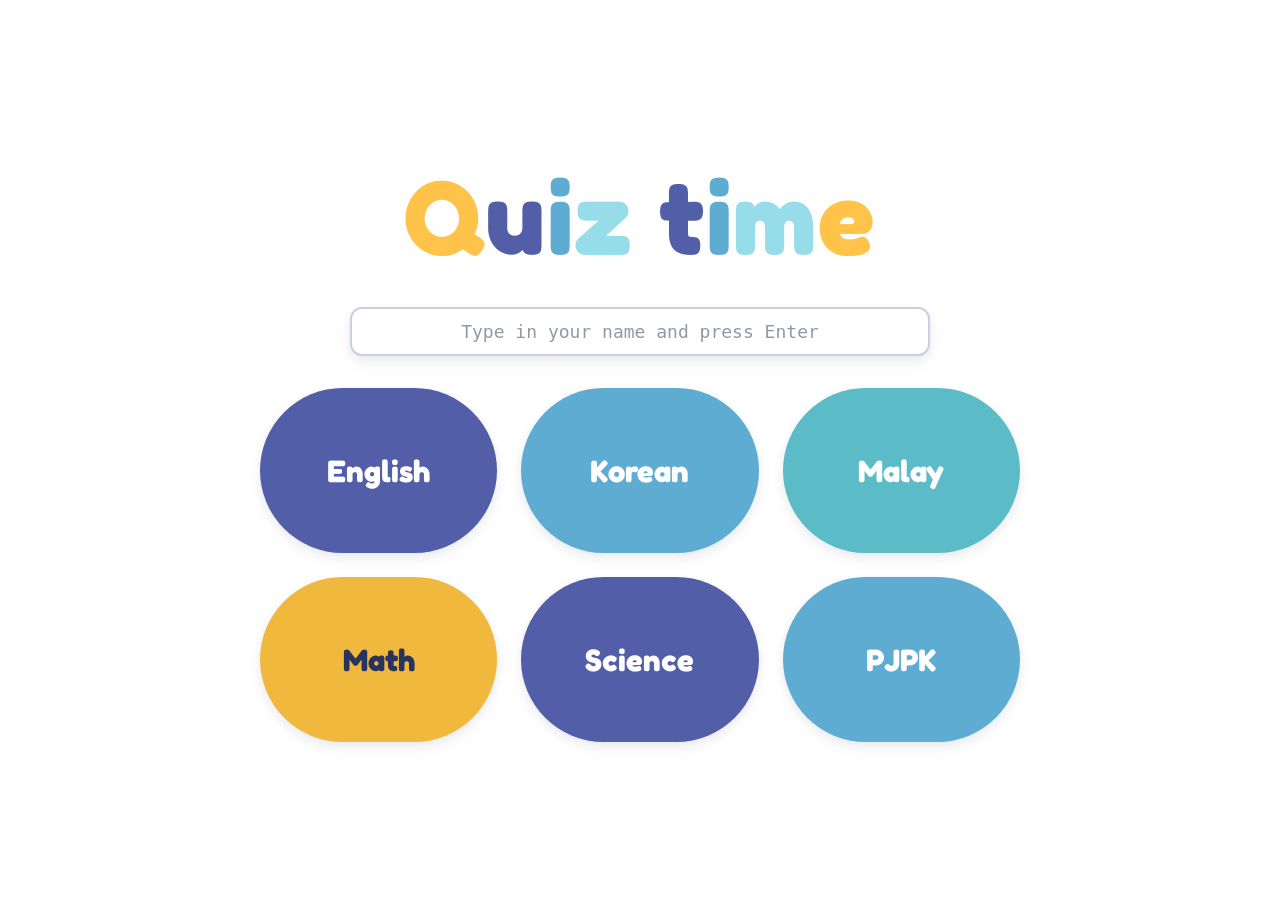
==== index.html @ 3680a820 "Unify navigation buttons with Back and Home style and softer shadows" ====
<!doctype html><html lang="en"><head><meta charset="utf-8"><meta name="viewport" content="width=device-width,initial-scale=1,viewport-fit=cover"><meta name="theme-color" content="#ffffff"><title>Quiz time</title><link rel="preconnect" href="https://fonts.googleapis.com"><link rel="preconnect" href="https://fonts.gstatic.com" crossorigin><link href="https://fonts.googleapis.com/css2?family=Fredoka:wght@400;500;600;700&family=Nunito:wght@600;700;800;900&display=swap" rel="stylesheet"><style>
:root{--yellow:#FFC349;--purple:#525EA7;--blue:#5FACD3;--aqua:#97DDE9;--ink:#29335f;--pink:#dc42bd;--shadow:0 6px 0 #29335f16,0 12px 22px #29335f15}*{box-sizing:border-box}html,body{margin:0;min-height:100%;background:white;color:var(--ink);font-family:Fredoka,Nunito,Arial,sans-serif}button{font:inherit;cursor:pointer;touch-action:manipulation}button:focus-visible{outline:3px solid var(--yellow);outline-offset:4px}.screen{min-height:100dvh;display:flex;flex-direction:column;align-items:center;justify-content:center;padding:clamp(18px,4vw,50px);width:100%}.hidden{display:none!important}.rainbow{font-weight:700;font-size:clamp(48px,9vw,105px);letter-spacing:.015em;line-height:1.1;text-align:center;margin:0 0 clamp(30px,6vh,65px)}.rainbow span:nth-child(4n+1){color:var(--yellow)}.rainbow span:nth-child(4n+2){color:var(--purple)}.rainbow span:nth-child(4n+3){color:var(--blue)}.rainbow span:nth-child(4n){color:#68bdc9}.tilegrid{width:min(760px,100%);display:grid;grid-template-columns:repeat(3,minmax(0,1fr));gap:clamp(12px,2.4vw,24px)}.tile,.version{border:0;border-radius:27px;box-shadow:var(--shadow);font-weight:700;color:white;transition:transform .15s,box-shadow .15s}.tile{min-height:clamp(110px,17vw,165px);font-size:clamp(20px,3vw,31px);padding:16px}.tile:nth-child(4n+1){background:var(--purple)}.tile:nth-child(4n+2){background:var(--blue)}.tile:nth-child(4n+3){background:#5bbcc8}.tile:nth-child(4n){background:#f0b83d;color:#29335f}.tile:hover,.version:hover,.pill:hover{transform:translateY(-2px)}.tile:active,.version:active,.pill:active{transform:translateY(2px);box-shadow:0 2px 6px #29335f1c}.versionlist{display:grid;gap:16px;width:min(570px,100%)}.version{min-height:72px;font-size:clamp(20px,3vw,27px);background:var(--purple);padding:16px 24px;text-align:center}.version:nth-child(2n){background:var(--blue)}.back{background:linear-gradient(120deg,#5FACD3,#525EA7)!important;color:white!important;position:absolute;top:24px;left:clamp(18px,4vw,50px);border:0;background:#edf4fc;color:var(--purple);border-radius:999px;padding:12px 22px;font-weight:700;font-size:18px}.quizscreen{justify-content:flex-start;gap:clamp(16px,3vh,28px)}.topbar{display:flex;align-items:center;gap:clamp(9px,2vw,22px);width:min(1120px,100%);flex-wrap:wrap}.subjectpill{font-size:clamp(18px,2.5vw,28px);font-weight:700;color:var(--purple)}.timer{display:flex;align-items:center;gap:10px;border-radius:999px;background:linear-gradient(110deg,#bc44d1,#e54eb6);color:white;font-size:clamp(18px,2.5vw,25px);font-weight:700;padding:8px 20px;box-shadow:0 5px 10px #9b35a83b}.clockicon{background:white;color:var(--pink);width:37px;height:37px;border-radius:50%;display:grid;place-items:center;font-size:24px;box-shadow:0 2px 6px #52235b4a}.progressgroup{display:flex;align-items:center;gap:12px;flex:1;min-width:180px}.progress{height:34px;border-radius:999px;border:3px solid white;box-shadow:0 0 0 2px #a4a5ec,0 3px 8px #29335f1a;background:#e6ecff;overflow:hidden;flex:1}.progressfill{height:100%;width:0;background:linear-gradient(90deg,#bd44d3,#e34ab9);border-radius:999px;transition:width .3s}.percent{font-size:clamp(19px,2.8vw,29px);font-weight:700;color:var(--purple)}.pill{border:0;background:linear-gradient(120deg,#bd44d3,#e247b6);color:white;border-radius:999px;box-shadow:0 5px 0 #aa2c8d24,0 8px 13px #76245b30;padding:13px 24px;font-size:clamp(18px,2.5vw,25px);font-weight:700}.questioncard{width:min(960px,100%);margin:auto;display:flex;flex-direction:column;gap:clamp(16px,3vh,27px);border-radius:36px;background:white;border:3px solid #edf3fb;box-shadow:0 12px 38px #525ea716;padding:clamp(22px,4vw,48px)}.number{width:49px;height:49px;border-radius:50%;display:grid;place-items:center;background:#3919a7;color:white;font-size:27px;font-weight:700;box-shadow:0 4px 8px #36168e2b}.questiontitle{font-size:clamp(24px,3.5vw,38px);font-weight:700;margin:0}.prompt{font-size:clamp(23px,3.2vw,35px);margin:0;text-align:center;line-height:1.5}.answers{display:grid;grid-template-columns:repeat(2,minmax(0,1fr));gap:15px}.answer{border:2px solid #dce7f4;background:#f6fbff;color:var(--ink);border-radius:22px;min-height:76px;padding:13px 17px;font-size:clamp(18px,2.5vw,25px);font-weight:600;text-align:left;display:flex;align-items:center;gap:13px;box-shadow:0 4px 0 #dbe8f0}.answer .letter{flex:0 0 38px;height:38px;border-radius:50%;background:var(--aqua);display:grid;place-items:center;color:#23406e;font-weight:700}.answer.selected{border-color:var(--purple);background:#e9eaf8;box-shadow:0 0 0 2px #525ea72e}.helper{text-align:center;color:#6b7792;font-size:16px;margin:0}.overlay{position:fixed;inset:0;background:#242d6173;display:grid;place-items:center;z-index:10;padding:20px}.feedback{width:min(490px,100%);background:white;border-radius:35px;padding:24px;box-shadow:0 20px 55px #11183e54;text-align:center;cursor:pointer}.feedbackhead{border-radius:999px;background:var(--purple);color:white;font-size:clamp(27px,5vw,38px);font-weight:700;padding:16px;margin-bottom:16px}.feedbackhead.wrong{background:#d44f9b}.feedbackbody{border-radius:23px;background:#eff8fc;padding:22px;font-size:clamp(19px,3vw,24px);line-height:1.5}.feedbackhint{font-size:15px;color:#6a7491;margin-top:17px}.resultscreen{background:linear-gradient(145deg,#b0c5ff,#a7b9f9 62%,#e2d3ff);position:relative;overflow:hidden}.resultpanel{background:#fff;border-radius:46px;padding:clamp(28px,5vw,55px);box-shadow:0 10px 24px #394ca83a;width:min(560px,100%);text-align:center;z-index:1}.resultpanel h2{color:#32108d;font-size:clamp(37px,6vw,60px);margin:0 0 12px}.resultlabel{font-size:clamp(21px,3vw,29px);font-weight:700}.resultscore{font-size:clamp(62px,10vw,100px);font-weight:700;color:#bd42bb;line-height:1.25;margin:0 0 15px}.resultscore .slash{color:#3710a1}.resultbutton{display:block;width:100%;border:0;border-radius:999px;color:white;font-size:clamp(18px,2.8vw,24px);font-weight:700;padding:15px;margin:13px 0;box-shadow:0 6px 9px #1c25522a}.resultbutton:nth-of-type(1){background:#5b23c5}.resultbutton:nth-of-type(2){background:#3985d7}.resultbutton:nth-of-type(3){background:#192f68}.scorestar{font-size:60px;color:var(--yellow);filter:drop-shadow(0 4px 2px #c48a1d55)}@media(max-width:650px){.screen{padding:20px 15px}.tilegrid{grid-template-columns:repeat(2,minmax(0,1fr))}.tile{min-height:110px}.back{top:14px;left:14px}.selectionscreen{padding-top:78px}.quizscreen{padding-top:18px}.topbar{gap:10px}.subjectpill{order:0;flex:1}.timer{order:1;padding:6px 12px}.progressgroup{order:2;flex-basis:calc(100% - 108px)}.pill{order:3;padding:11px 17px}.questioncard{margin:12px auto;gap:19px;border-radius:26px}.answers{grid-template-columns:1fr}.answer{min-height:65px}.resultpanel{border-radius:32px}}@media(prefers-reduced-motion:reduce){*{transition:none!important}}
 .questionheading{display:flex;align-items:flex-start;gap:18px}.questionheading .number{flex-shrink:0}.questionheading .questiontitle{margin:0;line-height:1.4;flex:1}.resultscore{margin-top:12px}@media(max-width:650px){.topbar .progressgroup{order:1;flex-basis:calc(100% - 115px)}.topbar .timer{order:2;flex:0 0 auto}.topbar .pill{order:3}.questionheading{gap:12px}.questionheading .number{width:42px;height:42px;font-size:23px}} .subjectpill{display:flex;align-items:center;justify-content:center;min-height:57px;padding:10px 24px;border-radius:999px;background:linear-gradient(120deg,#525EA7,#6976c7);color:white;font-size:clamp(18px,2.5vw,25px);font-weight:700;box-shadow:0 5px 0 #36418b20,0 8px 13px #29335f28;white-space:nowrap}@media(max-width:650px){.subjectpill{min-height:48px;padding:8px 16px;font-size:19px;flex:0 0 auto!important}} .quizactions{display:flex;align-items:center;gap:12px;margin-left:auto}.quizactions .pill{white-space:nowrap}.exitpill{background:linear-gradient(120deg,#5FACD3,#525EA7);box-shadow:0 5px 0 #3b589b25,0 8px 13px #29335f25}@media(max-width:650px){.quizactions{order:3;flex:1;justify-content:flex-end;gap:8px}.quizactions .pill{padding:10px 14px;font-size:17px}.topbar .quizactions{order:3}} .timer .clockicon{background:transparent!important;color:#fff!important;width:34px;height:34px;box-shadow:none!important;display:grid;place-items:center;flex:0 0 34px}.timer .clockicon svg{display:block;width:30px;height:30px}@media(max-width:650px){.timer .clockicon{width:30px;height:30px;flex-basis:30px}.timer .clockicon svg{width:27px;height:27px}} .student-name{width:min(580px,90%);max-width:100%;margin:-20px auto 32px;padding:12px 16px;border:2px solid #c9d0e2;border-radius:12px;background:white;text-align:center;font:500 clamp(13px,2vw,18px) ui-monospace,Consolas,monospace;color:var(--ink)}.student-name::placeholder{color:#9298a8;opacity:1}.student-name:focus{outline:3px solid #97dde9;outline-offset:2px}@media(max-width:480px){.student-name{margin-top:-12px;margin-bottom:24px}}
/* Comfortable spacing between highlight heading, date, progress and statistics. */
.highlights h2{margin-bottom:20px}
.highlights-date{margin-bottom:0}
.highlights-gauge{margin-top:42px;margin-bottom:44px}
/* Animated score progress: the score label remains visible at the far right. */
.highlights-gauge{max-width:520px;margin:42px auto 44px}
.highlights-progress{position:relative;height:38px;border-radius:999px;background:#e7eaf1;overflow:hidden;box-shadow:inset 0 1px 4px #29335f20}
.highlights-progress-fill{position:absolute;inset:0 auto 0 0;width:var(--progress);border-radius:inherit;animation:highlights-fill 1.25s cubic-bezier(.22,.8,.25,1) both}
.highlights-progress-fill.high{background:#35cfa0}
.highlights-progress-fill.medium{background:#ffc349}
.highlights-progress-fill.low{background:#ef8a79}
.highlights-progress-percent{position:absolute;right:14px;top:50%;transform:translateY(-50%);font-weight:800;font-size:16px;color:#29335f;text-shadow:0 1px 2px #ffffffb0;z-index:1;font-variant-numeric:tabular-nums}
@keyframes highlights-fill{from{width:0}to{width:var(--progress)}}

/* Highlight section spacing */
.highlights h2{margin-bottom:30px}
.highlights-date{margin-bottom:0}
.highlights-gauge{margin:50px auto 50px}
.highlights-stats{margin-bottom:50px}
.highlights h3{margin-top:0}
</style><style>.typebox{width:100%;min-height:70px;padding:18px 22px;border:3px solid #97DDE9;border-radius:20px;font:600 23px Fredoka,Nunito,Arial,sans-serif;color:#29335f;background:#fff}.typebox:focus{outline:3px solid #FFC349}.sequence{width:100%}.sequencepicked{display:flex;gap:8px;flex-wrap:wrap;min-height:65px;align-items:center;padding:12px;border:2px dashed #97DDE9;border-radius:16px;margin-bottom:16px}.picked{background:#e5f7fc;border-radius:14px;padding:10px 13px;font-size:19px}.faint{opacity:.65}.stepgrid{display:grid;grid-template-columns:repeat(2,minmax(0,1fr));gap:12px}.step{min-height:65px!important;justify-content:center}.step:disabled{opacity:.35;cursor:default}.undo{margin-top:15px;border:0;background:#525EA7;color:white;border-radius:16px;padding:10px 18px}.matching{width:100%;display:grid;gap:13px}.matchrow{display:grid;grid-template-columns:1fr 1fr;align-items:center;gap:14px;background:#f3faff;border-radius:17px;padding:14px;font-size:21px}.matchrow select{min-width:0;width:100%;font:600 18px Fredoka,Nunito,Arial,sans-serif;border:2px solid #97DDE9;border-radius:12px;padding:12px;background:white;color:#29335f}@media(max-width:600px){.stepgrid{grid-template-columns:1fr}.matchrow{grid-template-columns:1fr}.typebox{font-size:20px}}</style><style>.remaining{font-weight:700;font-size:clamp(13px,1.7vw,17px);color:#525EA7;white-space:nowrap;margin-left:6px}.progressgroup{flex-wrap:wrap;justify-content:center;gap:7px}</style><style id="quiz-responsive-alignment">
/* Keep header and question card on the same responsive width and in one vertical flow. */
.quizscreen{justify-content:flex-start;align-items:center;gap:clamp(18px,3vw,30px)}
.quizscreen .topbar,.quizscreen .questioncard{width:min(960px,100%);max-width:960px}
.quizscreen .topbar{flex:0 0 auto;gap:clamp(9px,1.3vw,16px)}
.quizscreen .questioncard{margin:0;flex:0 0 auto}
.quizscreen .progressgroup{min-width:0;flex:1 1 160px;flex-wrap:nowrap;justify-content:initial;gap:clamp(7px,1vw,12px)}
.quizscreen .progress{min-width:45px}
.quizscreen .percent,.quizscreen .remaining{flex:0 0 auto}
.quizscreen .remaining{margin-left:0}
.quizscreen .quizactions{flex:0 0 auto}
@media(max-width:850px){
 .quizscreen .topbar{display:grid;grid-template-columns:auto minmax(0,1fr) auto;align-items:center;column-gap:clamp(10px,2vw,18px);row-gap:14px}
 .quizscreen .subjectpill{grid-column:1;grid-row:1;order:unset;flex:none!important}
 .quizscreen .progressgroup{grid-column:2 / 4;grid-row:1;order:unset;min-width:0;flex-basis:auto!important}
 .quizscreen .timer{grid-column:1 / 2;grid-row:2;order:unset;justify-self:start;flex:none}
 .quizscreen .quizactions{grid-column:2 / 4;grid-row:2;order:unset;justify-self:end;margin-left:0;flex:none}
}
@media(max-width:420px){
 .quizscreen .topbar{column-gap:9px;row-gap:12px}
 .quizscreen .progressgroup{gap:6px}
 .quizscreen .progress{height:27px;min-width:35px}
 .quizscreen .percent{font-size:18px}
 .quizscreen .remaining{font-size:13px}
 .quizscreen .timer{font-size:18px;padding:6px 10px;gap:6px}
 .quizscreen .quizactions{gap:7px}
 .quizscreen .quizactions .pill{font-size:16px;padding:10px 12px}
}
</style><style id="quiz-actions-inside-card">
/* Subject, progress, timer in header; quiz navigation at bottom of card. */
.quizscreen .topbar{display:flex;flex-wrap:wrap;align-items:center;justify-content:space-between;gap:clamp(12px,2vw,22px)}
.quizscreen .subjectpill{font-size:clamp(23px,2.9vw,31px);min-height:62px;padding:10px 28px;flex:0 0 auto!important;order:unset}
.quizscreen .progressgroup{flex:1 1 130px;min-width:0;max-width:420px;order:unset;flex-basis:auto!important}
.quizscreen .progress{height:30px;min-width:35px}
.quizscreen .timer{order:unset;flex:0 0 auto;font-size:clamp(18px,2.2vw,23px);padding:12px 26px;min-height:62px;gap:14px}
.quizscreen .questioncard>.quizactions{width:100%;display:flex;justify-content:space-between;align-items:center;gap:14px;margin:8px 0 0;flex:none}
.quizscreen .questioncard>.quizactions .pill{min-width:112px;min-height:62px;padding:12px 25px;font-size:clamp(19px,2.4vw,24px)}
@media(max-width:650px){
 .quizscreen .topbar{display:grid;grid-template-columns:auto minmax(0,1fr);gap:12px;align-items:center}
 .quizscreen .subjectpill{grid-column:1;grid-row:1;font-size:22px;min-height:52px;padding:9px 18px}
 .quizscreen .progressgroup{grid-column:2;grid-row:1;max-width:none;min-width:0;gap:6px}
 .quizscreen .progress{height:27px}
 .quizscreen .timer{grid-column:1 / -1;grid-row:2;justify-self:center;min-height:52px;padding:8px 25px;font-size:20px}
 .quizscreen .questioncard>.quizactions .pill{min-width:100px;min-height:54px;font-size:20px;padding:10px 19px}
}
@media(max-width:390px){
 .quizscreen .subjectpill{font-size:19px;padding:8px 12px}
 .quizscreen .progressgroup .percent{font-size:17px}
 .quizscreen .progressgroup .remaining{font-size:12px}
 .quizscreen .questioncard>.quizactions .pill{min-width:88px;padding:9px 13px}
}
</style><style id="quiz-four-corner-alignment">
/* Align subject/Exit at left and timer/Next at right of the question card. */
.quizscreen{align-items:center;gap:clamp(14px,2.3vw,24px)}
.quizscreen>.topbar,.quizscreen>.questioncard,.quizscreen>.quizactions{width:min(960px,100%);max-width:960px;box-sizing:border-box}
.quizscreen>.topbar{display:grid;grid-template-columns:max-content minmax(0,1fr) max-content;gap:clamp(12px,2vw,24px);align-items:center;justify-content:initial}
.quizscreen>.topbar>.subjectpill{grid-column:1;grid-row:1;order:unset}
.quizscreen>.topbar>.progressgroup{grid-column:2;grid-row:1;order:unset;flex:none;min-width:0;max-width:none;gap:clamp(7px,1vw,12px)}
.quizscreen>.topbar>.progressgroup>.progress{min-width:30px;flex:1}
.quizscreen>.topbar>.timer{grid-column:3;grid-row:1;order:unset;justify-self:end}
.quizscreen>.questioncard{margin:0}
.quizscreen>.quizactions{display:flex;justify-content:space-between;align-items:center;gap:16px;margin:0;flex:none}
.quizscreen>.quizactions>.pill{min-height:62px;min-width:112px;padding:12px 25px;font-size:clamp(19px,2.4vw,24px)}
@media(max-width:650px){
 .quizscreen>.topbar{grid-template-columns:max-content minmax(0,1fr);column-gap:10px;row-gap:12px}
 .quizscreen>.topbar>.subjectpill{grid-column:1;grid-row:1}
 .quizscreen>.topbar>.progressgroup{grid-column:2;grid-row:1;max-width:none}
 .quizscreen>.topbar>.timer{grid-column:2;grid-row:2;justify-self:end}
 .quizscreen>.quizactions>.pill{min-height:54px;min-width:100px;padding:10px 19px;font-size:20px}
}
@media(max-width:390px){
 .quizscreen>.topbar{column-gap:8px}
 .quizscreen>.topbar>.progressgroup{gap:5px}
 .quizscreen>.topbar>.progressgroup>.percent{font-size:17px}
 .quizscreen>.topbar>.progressgroup>.remaining{font-size:12px}
 .quizscreen>.topbar>.timer{font-size:18px;padding:8px 16px}
 .quizscreen>.quizactions>.pill{min-width:88px;padding:9px 13px}
}
</style><style id="quiz-mobile-progress-fix">
/* At narrow widths reserve the first row for the two fixed-size pills;
   progress gets its own flexible row instead of forcing the timer away. */
@media(max-width:700px){
 .quizscreen>.topbar{display:grid;grid-template-columns:minmax(0,1fr) auto;column-gap:12px;row-gap:14px;align-items:center;width:min(960px,100%)}
 .quizscreen>.topbar>.subjectpill{grid-column:1;grid-row:1;justify-self:start;order:unset}
 .quizscreen>.topbar>.timer{grid-column:2;grid-row:1;justify-self:end;order:unset}
 .quizscreen>.topbar>.progressgroup{grid-column:1 / -1;grid-row:2;width:100%;max-width:none;min-width:0;display:flex;flex:1 1 auto;gap:9px;order:unset}
 .quizscreen>.topbar>.progressgroup>.progress{flex:1 1 0;min-width:0}
 .quizscreen>.topbar>.progressgroup>.percent,.quizscreen>.topbar>.progressgroup>.remaining{flex-shrink:0}
}
@media(max-width:390px){
 .quizscreen>.topbar{column-gap:8px}
 .quizscreen>.topbar>.subjectpill{font-size:19px;padding:8px 13px}
 .quizscreen>.topbar>.timer{font-size:17px;padding:8px 13px;gap:7px}
}
</style><style id="quiz-inline-answer-feedback">
.quizscreen{gap:clamp(20px,2.6vw,28px)}
.quizscreen>.topbar{display:flex!important;align-items:center!important;justify-content:space-between;gap:clamp(9px,1.4vw,16px);flex-wrap:nowrap!important;width:min(960px,100%)}
.quizscreen>.topbar>.subjectstack{display:flex;flex-direction:column;align-items:center;justify-content:center;flex:0 0 auto;min-width:0;gap:6px}
.quizscreen>.topbar>.subjectstack>.subjectpill{font-size:clamp(20px,2.5vw,27px);min-height:54px;padding:9px clamp(14px,2vw,24px)}
.quizscreen .questioncount{font-size:clamp(11px,1.2vw,14px);font-weight:700;color:#525EA7;white-space:nowrap}
.quizscreen>.topbar>.timer{grid-column:auto!important;grid-row:auto!important;justify-self:auto!important;order:unset!important;min-height:54px;padding:9px clamp(12px,1.7vw,22px);font-size:clamp(17px,2vw,22px);background:linear-gradient(110deg,#bd44d3,#e34ab9)}
.quizscreen>.topbar>.quizactions{display:flex!important;align-items:center;gap:clamp(7px,1vw,13px);margin:0;flex:0 0 auto}
.quizscreen>.topbar>.quizactions>.pill{min-height:54px;min-width:0;padding:10px clamp(12px,1.7vw,23px);font-size:clamp(18px,2vw,23px)}
.quizscreen>.topbar>.quizactions>.exitpill{background:linear-gradient(120deg,#5FACD3,#525EA7)}
.quizscreen>.topbar>.quizactions>.pill:not(.exitpill){background:linear-gradient(110deg,#f3b44b,#e78c4e);box-shadow:0 5px 0 #ad72272a,0 8px 13px #91572330}
.quizscreen>.questioncard{margin-top:0}
.quizscreen .answer{flex-wrap:wrap}
.quizscreen .inline-feedback{display:flex;align-items:flex-start;gap:10px;flex-basis:100%;width:100%;font-size:clamp(15px,1.8vw,19px);line-height:1.4;font-weight:600;margin-top:8px;text-align:left;white-space:normal}
.quizscreen .feedback-symbol{font-size:27px;line-height:1;flex:0 0 auto;font-weight:900}
.quizscreen .answer-correct{border-color:#36ad6e!important;background:#edfff4!important;color:#196e42}
.quizscreen .answer-wrong{border-color:#e56570!important;background:#fff0f1!important;color:#9a2638}
.quizscreen .typed-feedback-wrap{width:100%;border:2px solid transparent;border-radius:20px;padding:4px}
.quizscreen .typed-feedback-wrap.answer-correct,.quizscreen .typed-feedback-wrap.answer-wrong{padding:10px}
.quizscreen .typed-feedback-wrap .inline-feedback{padding:5px 10px}
.quizscreen .sequencepicked.answer-correct,.quizscreen .sequencepicked.answer-wrong,.quizscreen .matching.answer-correct,.quizscreen .matching.answer-wrong{padding:15px;border:2px solid;border-radius:17px}
.quizscreen .matching .inline-feedback{grid-column:1/-1}
.quizscreen .answer:disabled{opacity:1;cursor:default}
@media(max-width:650px){
 .quizscreen>.topbar{display:grid!important;grid-template-columns:minmax(0,1fr) auto;gap:12px}
 .quizscreen>.topbar>.subjectstack{grid-column:1;grid-row:1;justify-self:start}
 .quizscreen>.topbar>.timer{grid-column:2!important;grid-row:1!important;justify-self:end!important}
 .quizscreen>.topbar>.quizactions{grid-column:1/-1;grid-row:2;justify-content:space-between;width:100%}
 .quizscreen>.topbar>.quizactions>.pill{min-height:50px}
}
@media(max-width:360px){
 .quizscreen>.topbar>.timer{font-size:16px;padding:8px 10px;gap:5px}
 .quizscreen>.topbar>.subjectstack>.subjectpill{font-size:19px;padding:8px 13px}
}
</style><style id="quiz-autosubmit-layout">
.quizscreen .answers:has(.typebox){grid-template-columns:minmax(0,1fr)}
.quizscreen .answers .typebox{display:block;width:100%;min-width:0;max-width:100%;grid-column:1/-1}
.quizscreen .questioncount-above{width:min(960px,100%);align-self:center;text-align:left;font-size:clamp(15px,1.65vw,19px);line-height:1.2;margin:0 0 -14px;padding-left:clamp(6px,1vw,12px);font-weight:700;color:#525EA7}
.quizscreen>.topbar>.timer{min-width:175px;justify-content:center;padding-left:26px;padding-right:26px}
.quizscreen #nextButton:disabled{background:#b7bdc9!important;color:#f5f5f5!important;box-shadow:none!important;opacity:.8;cursor:not-allowed;transform:none}
@media(max-width:650px){.quizscreen .questioncount-above{margin-bottom:-10px}.quizscreen>.topbar>.timer{min-width:150px;padding-left:16px;padding-right:16px}}
</style><style id="quiz-bookmarks">.quizscreen .questionmeta{width:min(960px,100%);display:flex;align-items:center;justify-content:space-between;gap:12px;position:relative}.quizscreen .questionmeta .questioncount-above{width:auto;align-self:auto;margin:0;padding-left:8px}.bookmarktools{display:flex;align-items:center;gap:10px;position:relative}.bookmarklabel{display:flex;align-items:center;gap:6px;font-size:clamp(13px,1.6vw,17px);font-weight:700;color:#525EA7;cursor:pointer;white-space:nowrap}.bookmarklabel input{width:21px;height:21px;accent-color:#525EA7;cursor:pointer}.bookmark-list-button{border:0;background:#e8ecfa;color:#525EA7;border-radius:12px;padding:6px 12px;font-size:25px;line-height:1;cursor:pointer}.bookmark-list{position:absolute;right:0;top:calc(100% + 8px);z-index:8;width:min(260px,85vw);max-height:300px;overflow:auto;background:white;border:2px solid #dce7f4;border-radius:15px;box-shadow:0 12px 30px #29335f30;padding:8px;display:grid;gap:4px}.bookmark-list button{background:#f6fbff;border:0;border-radius:9px;text-align:left;padding:12px;color:#29335f;font:600 17px Fredoka,Nunito,Arial,sans-serif;cursor:pointer}.bookmark-list button:hover{background:#e5f1ff}@media(max-width:420px){.bookmarklabel{font-size:12px}.bookmarktools{gap:5px}.bookmark-list-button{padding:5px 9px}}</style><style id="isaac-score-and-timer">.result-isaac{display:block;width:min(230px,70%);max-height:230px;object-fit:contain;margin:0 auto 12px}.time-warning{position:fixed;inset:0;background:rgba(20,28,60,.55);z-index:999;display:flex;align-items:center;justify-content:center;padding:20px}.time-warning.hidden{display:none}.time-warning-card{width:min(420px,100%);background:white;border-radius:28px;padding:26px;text-align:center;box-shadow:0 16px 45px #1115}.time-warning-card img{display:block;width:min(220px,75%);height:220px;object-fit:contain;margin:0 auto 12px}.time-warning-card h2{color:#28336a;margin:8px 0}.time-warning-card p{color:#525e89;font-size:18px;margin:10px 0 22px}</style><style id="van-quiz-visuals">.quizscreen #prompt.quiz-picture{font-size:clamp(48px,8vw,90px);text-align:center;line-height:1.3;white-space:pre-wrap;margin:8px auto 20px}.quizscreen .sequencepicked{min-height:75px;border:2px dashed #a9c8e7;border-radius:15px;padding:12px}.quizscreen .step[draggable=true]{touch-action:manipulation}</style><style id="level-navigation">.level-grid{display:grid;grid-template-columns:repeat(5,minmax(0,1fr));gap:9px;width:100%;margin-bottom:10px}.level-button{border:2px solid #d9ddf1;border-radius:12px;background:#edf2fc;color:#525EA7;font-size:clamp(13px,1.9vw,16px);font-weight:700;padding:10px 2px;min-height:42px}.level-button.active{background:#525EA7;color:white;border-color:#525EA7}.level-button:focus-visible{outline:3px solid #FFC349;outline-offset:2px}.level-note{text-align:center;color:#525EA7;font-size:18px;margin:22px 0}.chapter-items{display:grid;gap:16px;width:100%}@media(max-width:400px){.level-grid{gap:6px}.level-button{font-size:12px;padding:9px 0}}</style><style id="chapter-navigation">.chapter-placeholder{opacity:.65;cursor:not-allowed;box-shadow:none;background:#e5e8f2!important;color:#495475!important;text-align:left}.chapter-placeholder small{display:block;font-size:13px;margin-top:4px;font-weight:500}.chapter-placeholder:hover{transform:none}</style><style id="flip-clock-style">.quizscreen .topbar .timer.flip-timer{background:transparent!important;background-image:none!important;border:0!important;border-radius:0!important;box-shadow:none!important;padding:0!important;min-height:0!important;min-width:0!important}.flip-timer{display:flex;align-items:center;gap:clamp(2px,.5vw,6px);border:0;border-radius:0;background:transparent;padding:0;box-shadow:none;color:#7458a5;flex-shrink:0}.flip-unit{display:flex;flex-direction:column;align-items:center;gap:2px}.flip-digits{display:flex;gap:2px}.flip-digit{position:relative;display:grid;place-items:center;width:clamp(22px,3.1vw,35px);height:clamp(35px,5vw,53px);border-radius:5px;background:linear-gradient(to bottom,#8066b4 0%,#8066b4 49%,#654e9c 50%,#654e9c 100%);box-shadow:inset 0 2px 1px #ffffff30,0 2px 3px #51357944;color:white;font-size:clamp(25px,4vw,43px);font-weight:900;font-variant-numeric:tabular-nums;line-height:1}.flip-digit:after{content:"";position:absolute;left:0;right:0;top:49%;height:2px;background:#39275d99;box-shadow:0 1px 0 #ffffff33}.flip-label{font-size:clamp(9px,1vw,11px);font-weight:900;letter-spacing:1px;color:#58427d}.flip-colon{font-size:clamp(24px,3.5vw,40px);font-weight:900;color:#7458a5;align-self:flex-start;line-height:clamp(35px,5vw,53px)}@media(max-width:480px){.flip-timer{padding:5px 6px 4px;gap:2px}.flip-digit{width:21px;height:34px;font-size:25px}.flip-colon{font-size:23px;line-height:34px}.flip-label{font-size:9px}}</style><style id="quiz-header-unified">
/* Balanced header: subject, flip timer, Exit and Next share one visual height. */
.quizscreen>.topbar{display:grid!important;grid-template-columns:minmax(112px,1fr) auto minmax(194px,1fr)!important;align-items:center!important;gap:clamp(8px,1.4vw,16px)!important;flex-wrap:nowrap!important;width:min(960px,100%)!important}
.quizscreen>.topbar>.subjectstack{grid-column:1!important;grid-row:1!important;justify-self:start!important;display:flex!important;align-items:center!important}
.quizscreen>.topbar>.subjectstack>.subjectpill{height:52px!important;min-height:52px!important;min-width:116px!important;display:flex!important;align-items:center!important;justify-content:center!important;border-radius:26px!important;padding:0 18px!important;font-size:clamp(17px,1.7vw,21px)!important;background:linear-gradient(120deg,#6875bf,#525ea7)!important;color:white!important}
.quizscreen>.topbar>.timer.flip-timer{grid-column:2!important;grid-row:1!important;justify-self:center!important;display:flex!important;align-items:center!important;justify-content:center!important;height:52px!important;min-height:52px!important;min-width:0!important;gap:3px!important;border:0!important;border-radius:24px!important;background:#eeeafa!important;background-image:none!important;box-shadow:none!important;padding:5px 12px!important}
.quizscreen .flip-timer .flip-digit{width:23px!important;height:32px!important;border-radius:6px!important;font-size:25px!important}
.quizscreen .flip-timer .flip-colon{font-size:24px!important;line-height:32px!important;color:#8066b4!important}
.quizscreen .flip-timer .flip-label{font-size:8px!important;line-height:9px!important;letter-spacing:.4px!important}
.quizscreen>.topbar>.quizactions{grid-column:3!important;grid-row:1!important;justify-self:end!important;display:flex!important;align-items:center!important;justify-content:flex-end!important;gap:8px!important;width:auto!important;flex:0 0 auto!important}
.quizscreen>.topbar>.quizactions>.pill{width:92px!important;min-width:92px!important;height:52px!important;min-height:52px!important;padding:0 8px!important;border-radius:26px!important;font-size:19px!important;display:flex!important;align-items:center!important;justify-content:center!important}
.quizscreen>.topbar>.quizactions>.exitpill{background:linear-gradient(120deg,#70b5d9,#5284bd)!important}
.quizscreen>.topbar>.quizactions>#nextButton:not(:disabled){background:linear-gradient(120deg,#9b80d4,#7b63bf)!important}
.quizscreen>.topbar>.quizactions>#nextButton:disabled{background:#c6cad5!important;color:#fff!important}
@media(max-width:700px){.quizscreen>.topbar{grid-template-columns:minmax(0,1fr) auto!important;row-gap:10px!important}.quizscreen>.topbar>.subjectstack{grid-column:1!important;grid-row:1!important}.quizscreen>.topbar>.timer.flip-timer{grid-column:2!important;grid-row:1!important;justify-self:end!important}.quizscreen>.topbar>.quizactions{grid-column:1/-1!important;grid-row:2!important;justify-self:stretch!important;justify-content:space-between!important;width:100%!important}}
@media(max-width:380px){.quizscreen>.topbar>.subjectstack>.subjectpill{min-width:96px!important;padding:0 10px!important}.quizscreen>.topbar>.timer.flip-timer{padding:4px 7px!important}.quizscreen .flip-timer .flip-digit{width:20px!important;font-size:22px!important}}
</style><style id="quiz-header-refinement">
.quizscreen>.topbar>.subjectstack>.subjectpill{font-size:clamp(22px,2.4vw,28px)!important}
.quizscreen>.topbar>.timer.flip-timer{background:transparent!important;background-image:none!important;border:0!important;box-shadow:none!important}
.quizscreen .flip-timer .flip-digit{background:#609fcf!important;background-image:none!important;box-shadow:none!important;color:#fff!important}
.quizscreen .flip-timer .flip-digit::after{content:none!important;display:none!important}
.quizscreen .flip-timer .flip-colon{color:#609fcf!important}
.quizscreen .flip-timer .flip-label{color:#5284bd!important}
</style><style id="subject-pill-width-adjustment">.quizscreen>.topbar>.subjectstack>.subjectpill{min-width:150px!important;width:max-content!important;max-width:100%!important;padding-left:26px!important;padding-right:26px!important;height:52px!important;min-height:52px!important}@media(max-width:380px){.quizscreen>.topbar>.subjectstack>.subjectpill{min-width:125px!important;padding-left:18px!important;padding-right:18px!important}}</style><style id="quiz-content-cleanup">.quizscreen #prompt.quiz-picture{display:none!important}.quizscreen .sequence,.quizscreen .sequencepicked,.quizscreen .stepgrid{width:100%!important;max-width:none!important;min-width:0!important;box-sizing:border-box!important}.quizscreen .sequencepicked{display:flex!important;align-items:center!important;gap:10px!important;flex-wrap:wrap!important;min-height:70px!important;padding:14px 18px!important}.quizscreen .sequence .stepgrid{grid-template-columns:repeat(2,minmax(0,1fr))!important}.quizscreen .sequence .step{width:100%!important}.quizscreen .sequencepicked .inline-feedback{flex-basis:100%!important}@media(max-width:520px){.quizscreen .sequence .stepgrid{grid-template-columns:1fr!important}}</style><style id="question-width-responsive">
.quizscreen .questioncard{box-sizing:border-box!important;min-width:0!important}
.quizscreen .questioncard>*{max-width:100%!important;min-width:0!important;box-sizing:border-box!important}
.quizscreen .questioncard .answers{width:100%!important;min-width:0!important;max-width:100%!important;display:grid!important;grid-template-columns:repeat(auto-fit,minmax(min(100%,300px),1fr))!important;gap:clamp(10px,1.5vw,16px)!important}
.quizscreen .questioncard .answer{min-width:0!important;width:100%!important;max-width:100%!important;box-sizing:border-box!important;overflow-wrap:anywhere!important;white-space:normal!important}
.quizscreen .questioncard .answer>span:last-child{min-width:0!important;overflow-wrap:anywhere!important}
.quizscreen .questioncard .typebox,.quizscreen .questioncard input[type=text],.quizscreen .questioncard textarea{width:100%!important;max-width:100%!important;min-width:0!important;box-sizing:border-box!important}
.quizscreen .questioncard .sequence,.quizscreen .questioncard .sequencepicked,.quizscreen .questioncard .stepgrid,.quizscreen .questioncard .matching{width:100%!important;max-width:100%!important;min-width:0!important;box-sizing:border-box!important}
.quizscreen .questioncard .sequence .stepgrid{grid-template-columns:repeat(auto-fit,minmax(min(100%,240px),1fr))!important}
.quizscreen .questioncard .matchrow{min-width:0!important;max-width:100%!important;box-sizing:border-box!important}
.quizscreen .questioncard .matchrow select{min-width:0!important;max-width:100%!important}
.quizscreen .questioncard #prompt{max-width:100%!important;min-width:0!important;overflow-wrap:anywhere!important}
.quizscreen .questioncard #prompt img,.quizscreen .questioncard img.question-image{max-width:100%!important;height:auto!important;object-fit:contain!important;display:block!important;margin-inline:auto!important}
</style><style id="post-answer-translation">.question-translation{font-size:clamp(14px,1.7vw,18px);font-weight:500;color:#64708e;margin:5px 0 10px;line-height:1.4}.answer-translation{display:block;margin-left:auto;padding-left:12px;font-size:clamp(12px,1.5vw,15px);font-weight:500;color:#63718e;text-align:right;line-height:1.3}.answer{flex-wrap:wrap}.answer .inline-feedback{width:100%}</style><style id="button-press-feedback">
/* Raised buttons settle into their shadow when pressed. */
button:not(:disabled){transition:transform .12s ease,box-shadow .12s ease,filter .12s ease}
button:not(:disabled):active{transform:translateY(4px) scale(.985)!important;box-shadow:0 1px 2px #29335f26!important;filter:brightness(.96)}
.level-button:not(:disabled){box-shadow:0 4px 0 #c3cce7,0 6px 9px #29335f14}
.level-button:not(:disabled):active{box-shadow:0 0 0 #c3cce7!important}
.back:not(:disabled){box-shadow:0 4px 0 #3b589b70,0 6px 10px #29335f24}
@media(prefers-reduced-motion:reduce){button{transition:none!important}}
</style><style id="selection-home-style">.selection-home{left:clamp(145px,calc(18px + 125px),195px)!important;background:linear-gradient(120deg,#f0b83d,#e78b4c)!important;color:#29335f!important;box-shadow:0 4px 0 #b86b32a6,0 6px 10px #29335f24!important}.selection-home:active{box-shadow:0 1px 2px #29335f26!important}
/* Subject highlights */
.selectionscreen{justify-content:flex-start!important;padding-top:110px!important}
.selectionscreen #subjectTitle{margin-top:0}
.selectionscreen #versions{width:min(620px,100%)}
.highlights{width:min(620px,100%);margin:26px auto 0;padding:20px 0 30px;color:var(--ink)}
.highlights h2{font-size:clamp(25px,4vw,36px);margin:0 0 3px;text-align:center}
.highlights-date{text-align:center;color:#7784a0;font-size:15px;margin:0 0 12px}
.highlights-gauge{position:relative;max-width:420px;margin:0 auto}
.highlights-gauge svg{display:block;width:100%;height:auto}
.highlights-isaac{position:absolute;width:44px;height:44px;object-fit:contain;transform:translate(-50%,-50%);pointer-events:none;filter:drop-shadow(0 3px 3px #29335f24)}
.highlights-center{position:absolute;left:0;right:0;top:55%;text-align:center;font-size:clamp(32px,7vw,46px);font-weight:700;color:var(--purple)}
.highlights-center small{display:block;font-size:14px;font-weight:500;color:#7e88a5}
.highlights-stats{display:grid;grid-template-columns:1fr 1fr;gap:12px;margin:0 0 24px;text-align:center}
.highlights-stat{background:#f4f7ff;border-radius:18px;padding:13px 8px}
.highlights-stat small{display:block;color:#73809d;font-size:14px}
.highlights-stat strong{display:block;font-size:clamp(21px,4vw,28px);margin-top:3px}
.highlights h3{font-size:clamp(21px,3vw,27px);margin:8px 0 15px}
.knowledge-row{padding:14px 16px;border:2px solid #e7edfa;border-radius:18px;margin:0 0 11px;background:white}
.knowledge-head{display:flex;justify-content:space-between;gap:10px;align-items:center;margin-bottom:9px}
.knowledge-label{background:#edf2ff;color:var(--purple);padding:8px 14px;border-radius:14px;font-weight:700}
.knowledge-percent{font-weight:700;font-size:20px}
.knowledge-track{height:12px;background:#e8edf7;border-radius:20px;overflow:hidden}
.knowledge-fill{height:100%;border-radius:20px;background:linear-gradient(90deg,#e85f66,#ffc349,#43c894)}
.highlights-empty{text-align:center;color:#7a86a1;padding:25px 10px}
@media(max-width:540px){.selectionscreen{padding-top:108px!important}.highlights{padding-top:10px}.highlights-isaac{width:35px;height:35px}.highlights-stats{gap:8px}}

/* Refined highlights layout */
.highlights{width:min(620px,100%);margin:26px auto 0;padding:22px 18px 26px;border:2px solid #e2eafb;border-radius:25px;box-shadow:0 7px 20px #29335f0a}
.highlights h2{text-align:left;font-size:clamp(21px,3vw,27px);margin:0 0 3px}
.highlights-date{text-align:left;font-size:15px;margin:0 0 10px}
.highlights-gauge{max-width:420px;margin:0 auto 6px;position:relative}
.highlights-gauge svg{width:100%;height:auto;display:block;overflow:visible}
.highlights-remark{position:absolute;right:0;top:3%;max-width:150px;padding:10px 13px;border-radius:20px;background:#e7f9ee;color:#21834b;font-size:clamp(13px,2.5vw,17px);font-weight:700;transform:rotate(5deg);text-align:center;box-shadow:0 4px 12px #29335f10}
.highlights-remark.down{background:#fff0d9;color:#b16c17}
.highlights-remark.neutral{background:#f0f3ff;color:#525ea7}
.highlights-stats{grid-template-columns:repeat(4,minmax(0,1fr));gap:7px;margin:4px 0 22px}
.highlights-stat{padding:11px 4px;border:1px solid #e3eafa;border-radius:14px}
.highlights-stat.high{background:#edfaef;border-color:#c5eecb}
.highlights-stat.medium{background:#fff7e7;border-color:#f9e2ad}
.highlights-stat.low{background:#fff0f2;border-color:#f5c6cc}
.highlights-stat small{font-size:clamp(10px,1.8vw,13px)}
.highlights-stat strong{font-size:clamp(19px,3vw,25px)}
.highlights h3{font-size:clamp(20px,3vw,25px);margin:12px 0 14px}
.knowledge-head{display:grid;grid-template-columns:minmax(95px,auto) 1fr auto;gap:12px;align-items:center;margin:0}
.knowledge-row{padding:10px}
.knowledge-label{font-size:clamp(12px,2.3vw,16px)}
.knowledge-track{height:12px}
.knowledge-percent{font-size:clamp(16px,2.8vw,20px)}
@media(max-width:540px){.highlights{padding:18px 11px}.highlights-remark{max-width:105px;padding:7px;font-size:12px}.highlights-stats{gap:5px}.knowledge-head{gap:7px}}

/* Uploaded progress graphics */
.highlights-gauge{overflow:visible}
.highlights-gauge svg{overflow:visible}
.highlights-bubble{position:absolute;right:-7%;top:-13%;width:35%;height:34%;background-position:center;background-repeat:no-repeat;background-size:contain;display:flex;align-items:center;justify-content:center;transform:rotate(3deg);pointer-events:none}
.highlights-bubble-text{font-size:clamp(11px,2vw,15px);font-weight:700;line-height:1.15;text-align:center;max-width:74%;color:#29335f}
@media(max-width:540px){.highlights-bubble{right:-3%;top:-9%;width:38%}.highlights-bubble-text{font-size:clamp(9px,2.3vw,12px)}}

.highlights-bubble{right:-5%;top:-10%;width:48%;height:45%;transform:none}
.highlights-bubble-text{display:none}
@media(max-width:540px){.highlights-bubble{right:-4%;top:-8%;width:46%;height:43%}}

.highlights-bubble{right:auto!important;transform:translate(-50%,-50%);width:44%;height:44%;z-index:2;transition:left 1.35s ease,top 1.35s ease}
.highlights-gauge svg{overflow:visible}

/* Final highlight spacing — placed after all earlier highlight overrides. */
.highlights h2{margin-bottom:30px}
.highlights-date{margin-bottom:0}
.highlights-gauge{margin:50px auto 50px;max-width:520px}
.highlights-stats{margin-top:0;margin-bottom:50px}
.highlights h3{margin-top:0}


/* Consistent, soft elevation across buttons and content boxes. */
:root{--shadow:0 3px 9px #29335f12,0 8px 18px #29335f0b;--soft-elevation:0 3px 9px #29335f12,0 8px 18px #29335f0b;--soft-pressed:0 1px 4px #29335f12}
.tile,.version,.back,.pill,.option,.answer,.next,.exit,.questioncard,.highlights,.highlights-stat,.knowledge-row,.knowledge-head,.student-name,.timer,.progressgroup{
 box-shadow:var(--soft-elevation);
}
.tile:active,.version:active,.back:active,.pill:active,.option:active,.answer:active,.next:active,.exit:active{
 box-shadow:var(--soft-pressed);
}

/* Knowledge breakdown rows sit flat within the shadowed outer frame. */
.highlights .knowledge-row,.highlights .knowledge-head{box-shadow:none}

/* Unified navigation buttons (outside quiz questions). */
#home .tile,.selectionscreen .level-button,.selectionscreen .version,.selectionscreen .back{
 border:0;
 border-radius:999px;
 font-weight:700;
 box-shadow:0 3px 9px #29335f12,0 7px 16px #29335f0b!important;
 transition:transform .16s ease,box-shadow .16s ease,filter .16s ease;
}
.selectionscreen .level-button{
 background:linear-gradient(120deg,#5FACD3,#525EA7);
 color:#fff;
 padding:12px 20px;
 min-height:48px;
 font-size:clamp(15px,2vw,19px);
}
.selectionscreen .version{border-radius:999px}
#home .tile:hover,.selectionscreen .level-button:hover,.selectionscreen .version:hover,.selectionscreen .back:hover{transform:translateY(-2px);filter:brightness(1.035)}
#home .tile:active,.selectionscreen .level-button:active,.selectionscreen .version:active,.selectionscreen .back:active{
 transform:translateY(1px);
 box-shadow:0 1px 4px #29335f12!important;
}
@media(prefers-reduced-motion:reduce){#home .tile,.selectionscreen .level-button,.selectionscreen .version,.selectionscreen .back{transition:none}}
</style></head><body>
<main id="home" class="screen"><h1 class="rainbow" data-rainbow="Quiz time">Quiz time</h1><input id="studentName" class="student-name" maxlength="40" placeholder="Type in your name and press Enter" aria-label="Student name" onkeydown="if(event.key==='Enter'){this.blur();saveStudentName()}" onchange="saveStudentName()"><div class="tilegrid" id="subjects"></div></main>
<section id="selection" class="screen selectionscreen hidden"><button class="back" id="selectionBack" onclick="selectionBack()">Back</button><button class="back selection-home" onclick="home()">Home</button><h1 class="rainbow" id="subjectTitle"></h1><div class="versionlist" id="versions"></div><div id="subjectHighlights" class="highlights hidden"></div></section>
<section id="quiz" class="screen quizscreen hidden"><div class="topbar"><div class="subjectstack"><div class="subjectpill" id="quizSubject"></div></div><div class="timer flip-timer" id="timer" role="timer" aria-label="Time remaining"><div class="flip-unit"><div class="flip-digits"><span class="flip-digit" data-clock="h1">0</span><span class="flip-digit" data-clock="h2">1</span></div><span class="flip-label">HR</span></div><span class="flip-colon">:</span><div class="flip-unit"><div class="flip-digits"><span class="flip-digit" data-clock="m1">3</span><span class="flip-digit" data-clock="m2">0</span></div><span class="flip-label">MIN</span></div><span class="flip-colon">:</span><div class="flip-unit"><div class="flip-digits"><span class="flip-digit" data-clock="s1">0</span><span class="flip-digit" data-clock="s2">0</span></div><span class="flip-label">SEC</span></div></div><div class="quizactions"><button class="pill exitpill" onclick="exitQuiz()">Exit</button><button class="pill hidden" id="resumeButton" onclick="resumeQuiz()">Resume</button><button class="pill" id="nextButton" onclick="advance()" disabled>Next ❯</button></div></div><div class="questionmeta"><div class="questioncount questioncount-above" id="questioncount">Question 1 out of 30</div><div class="bookmarktools"><button id="bookmarkListButton" class="bookmark-list-button hidden" onclick="toggleBookmarkList()" aria-label="Bookmarked questions">▤</button><label class="bookmarklabel"><input type="checkbox" id="bookmarkCheck" onchange="toggleBookmark(this.checked)">Bookmark</label><div id="bookmarkList" class="bookmark-list hidden"></div></div></div><div class="questioncard"><div class="questionheading"><div class="number" id="number">1</div><h2 class="questiontitle" id="questionTitle"></h2><div id="questionTranslation" class="question-translation hidden" lang="en"></div></div><p class="prompt" id="prompt"></p><div class="answers" id="answers"></div><p class="helper">Select your answer, then press Next.</p></div></section>

<section id="results" class="screen resultscreen hidden"><div class="resultpanel"><img id="resultIsaac" class="result-isaac" alt="Isaac reaction" src="Isaac middle score.png"><h2>Quiz Complete!</h2><div class="resultlabel">Your Score</div><div class="resultscore"><span id="score">0</span><span class="slash"> / </span><span id="total">5</span></div><button class="resultbutton" onclick="restart()">⟳ &nbsp; Try Again</button><button class="resultbutton" onclick="home()">⌂ &nbsp; Back to Home</button><button class="resultbutton" onclick="downloadScore()">↧ &nbsp; Download Score</button></div></section><div id="timeWarning" class="time-warning hidden" role="alertdialog" aria-modal="true" aria-labelledby="timeWarningTitle"><div class="time-warning-card"><img src="images/Isaac time out.png" alt="Isaac worried about time"><h2 id="timeWarningTitle">Only 5 minutes left!</h2><p>Hurry! Finish your remaining questions before time runs out.</p><button class="resultbutton" onclick="dismissTimeWarning()">Continue Quiz</button></div></div>
<script src="js/exercises.js"></script>
<script>
const names=['English','Korean','Malay','Math','Science','PJPK'];const colors=['#FFC349','#525EA7','#5FACD3','#97DDE9'];const $=id=>document.getElementById(id);let subject='',version=1,questions=[],index=0,selected=-1,score=0,time=900,timerHandle=null,answered=false,wrongQuestions=[],timeWarningShown=false;const sample={"English":[],"Korean":[["Which vowel represents the sound 'a' as in 아?",["ㅏ","ㅓ","ㅗ","ㅜ"],0,"ㅏ combines with ㅇ to make 아."],["Which vowel represents 'o' as in 오?",["ㅗ","ㅜ","ㅓ","ㅣ"],0,"ㅗ is the vowel in 오."],["Which consonant begins 나?",["ㄴ","ㄷ","ㅁ","ㅂ"],0,"나 begins with ㄴ."],["Which syllable is made from ㅁ + ㅏ?",["마","나","바","다"],0,"ㅁ plus ㅏ forms 마."],["Which syllable is made from ㄱ + ㅜ?",["구","고","가","기"],0,"ㄱ plus ㅜ forms 구."],["Which word means 'mother'?",["엄마","아빠","언니","할아버지"],0,"엄마 means mother."],["Which word means 'father'?",["아빠","엄마","누나","할머니"],0,"아빠 means father."],["Which word means 'grandmother'?",["할머니","할아버지","오빠","동생"],0,"할머니 means grandmother."],["우리 ___은 네 명이에요.",["가족","학교","책상","가방"],0,"가족 means family."],["Which sentence asks 'What is your name?'",["이름이 뭐예요?","어디에 있어요?","몇 개예요?","뭐 해요?"],0,"이름이 뭐예요? asks someone's name politely."],["Which sentence means 'My name is Mina'?",["제 이름은 미나예요.","미나는 어디예요?","미나가 없어요.","이것은 미나예요?"],0,"제 이름은 미나예요 means My name is Mina."],["Which word means 'younger sibling'?",["동생","부모님","할머니","아버지"],0,"동생 means a younger sibling."],["Which word means 'inside'?",["안","밖","위","옆"],0,"안 means inside."],["Which word means 'under/below'?",["아래","위","앞","뒤"],0,"아래 means below or under."],["Which word means 'next to/beside'?",["옆","안","밖","뒤"],0,"옆 means beside."],["책이 책상 ___에 있어요.",["위","아래","밖","뒤"],0,"책상 위에 means on top of the desk."],["Which question asks 'Where is the bag?'",["가방이 어디에 있어요?","가방이 몇 개예요?","가방이 누구예요?","가방이 뭐 해요?"],0,"어디에 있어요? asks where something is."],["Which answer means 'It is under the chair'?",["의자 아래에 있어요.","의자 위에 있어요.","의자 옆에 있어요.","의자 앞에 있어요."],0,"아래에 있어요 means it is underneath."],["Which word means 'school'?",["학교","병원","공원","시장"],0,"학교 means school."],["Which word means 'hospital'?",["병원","학교","도서관","공원"],0,"병원 means hospital."],["Which word means 'library'?",["도서관","식당","시장","집"],0,"도서관 means library."],["책을 빌리러 ___에 가요.",["도서관","병원","운동장","식당"],0,"You borrow books from a library, 도서관."],["Which question means 'Where are you going?'",["어디에 가요?","뭐 먹어요?","몇 살이에요?","누구예요?"],0,"어디에 가요? asks where someone is going."],["Which word means 'to eat'?",["먹다","자다","읽다","걷다"],0,"먹다 means to eat."],["Which word means 'to read'?",["읽다","쓰다","보다","자다"],0,"읽다 means to read."],["저는 물을 ___.",["마셔요","먹어요","자요","읽어요"],0,"마셔요 means drink; 물을 마셔요 means drink water."],["Which word means 'three' in native Korean counting?",["셋","둘","넷","다섯"],0,"셋 is native Korean for three."],["Which word means 'seven' in Sino-Korean counting?",["칠","육","팔","구"],0,"칠 is seven in Sino-Korean."],["How do you say 'two apples' using the native Korean counter?",["사과 두 개","사과 이 개","사과 두 명","사과 둘 살"],0,"Use 두 before the counter 개 for two objects."],["저는 아홉 ___이에요.",["살","개","명","권"],0,"살 is the age counter used with native Korean numbers."]],"Malay":[],"Math":[],"Science":[["Which tool measures the volume of a liquid?",["Measuring cylinder","Thermometer","Ruler","Weighing scale"],0,"A measuring cylinder measures liquid volume in millilitres."],["What should you do before starting a science investigation?",["Read instructions carefully","Taste the materials","Run around the room","Mix all chemicals"],0,"Read and follow instructions before using equipment."],["A prediction in an investigation is…",["An expected outcome based on evidence","A measurement tool","A final result already proved","A safety sign"],0,"A prediction states what you think will happen before testing."],["Which action is safe in the science room?",["Tell the teacher about broken glass","Touch unknown liquids","Smell chemicals closely","Eat during an experiment"],0,"Report broken glass and let the teacher handle it."],["Which teeth are mainly used to cut food?",["Incisors","Molars","Premolars","Wisdom teeth"],0,"Incisors are the front teeth used for biting and cutting."],["Which teeth mainly grind food?",["Molars","Incisors","Canines","Milk teeth"],0,"Molars have broad surfaces that crush and grind food."],["What is the correct order of the first three digestive organs food passes through?",["Mouth → oesophagus → stomach","Stomach → mouth → intestine","Mouth → stomach → oesophagus","Oesophagus → mouth → stomach"],0,"Food moves from the mouth through the oesophagus to the stomach."],["Where are most nutrients absorbed into the blood?",["Small intestine","Mouth","Oesophagus","Large intestine"],0,"The small intestine absorbs most digested nutrients."],["Which animal is a herbivore?",["Cow","Tiger","Eagle","Shark"],0,"Cows eat plants, so they are herbivores."],["Which animal is an omnivore?",["Chicken","Cow","Lion","Rabbit"],0,"Chickens eat both plant and animal matter."],["Why do carnivores often have sharp canine teeth?",["To tear meat","To grind grass","To suck nectar","To crush seeds only"],0,"Sharp canines help carnivores grip and tear flesh."],["Which animal's teeth are best suited for grinding plants?",["Goat","Tiger","Crocodile","Eagle"],0,"Goats have broad grinding teeth for plant food."],["Which plant can reproduce using a stem cutting?",["Rose","Mango from seed","Fern from spores","Moss from spores"],0,"Roses can grow from planted stem cuttings."],["Which plant commonly reproduces using spores?",["Fern","Mango tree","Sunflower","Papaya tree"],0,"Ferns reproduce by spores rather than seeds."],["Which part of a flowering plant can develop into a fruit after fertilisation?",["Ovary","Root","Leaf","Stem"],0,"The flower's ovary develops into a fruit."],["A square has sides of 4 cm. What is its area?",["16 cm²","8 cm²","12 cm²","20 cm²"],0,"Area of a square is side × side: 4 × 4 = 16 cm²."],["A rectangle is 6 cm long and 3 cm wide. What is its area?",["18 cm²","9 cm²","18 cm","36 cm²"],0,"Area = length × width = 6 × 3 = 18 cm²."],["A measuring cylinder reads 35 mL. After a stone is fully submerged it reads 47 mL. What is the stone's volume?",["12 cm³","47 cm³","35 cm³","82 cm³"],0,"Displaced water = 47 − 35 = 12 mL, equal to 12 cm³."],["Which unit is suitable for the volume of water in a cup?",["Millilitres","Centimetres","Grams","Degrees Celsius"],0,"Liquid volume can be measured in millilitres (mL)."],["A wooden block floats on water. What can you conclude?",["It is less dense than water","It has no mass","It is heavier than every stone","It has no volume"],0,"An object less dense than water floats."],["Which object is most likely to sink in plain water?",["Steel nail","Cork","Dry leaf","Empty sealed plastic bottle"],0,"A steel nail is denser than water and sinks."],["Why does oil form a layer above water?",["Oil is less dense and does not mix with water","Oil has no mass","Water turns into oil","Oil is always hotter"],0,"Oil is generally less dense than water and does not mix with it."],["Which substance is usually acidic?",["Lemon juice","Soap solution","Baking soda solution","Toothpaste"],0,"Lemon juice contains citric acid."],["What colour does blue litmus paper turn in an acid?",["Red","Blue","Green","Yellow"],0,"Acids turn blue litmus paper red."],["What happens to red litmus paper in an alkaline solution?",["It turns blue","It turns redder","It turns black","It disappears"],0,"Alkalis turn red litmus paper blue."],["Which planet is closest to the Sun?",["Mercury","Venus","Earth","Mars"],0,"Mercury is the closest planet to the Sun."],["Which is the correct order of these planets moving away from the Sun?",["Earth → Mars → Jupiter","Jupiter → Earth → Mars","Mars → Jupiter → Earth","Earth → Jupiter → Mars"],0,"Earth is followed by Mars and then Jupiter."],["Why does the Sun appear much larger than other stars in the sky?",["It is much closer to Earth","It is the only star","Other stars are planets","It has no light"],0,"The Sun is our nearest star, so it appears much larger."],["What is the main purpose of a fixed pulley?",["Change the direction of a pulling force","Make an object weightless","Create energy","Measure temperature"],0,"A fixed pulley changes the direction of the force used to lift a load."],["A flag is raised using a rope over a wheel. Which simple machine is being used?",["Pulley","Wedge","Screw","Inclined plane"],0,"A flagpole commonly uses a pulley to raise and lower the flag."]],"PJPK":[]};

const interactive={"Science":{"text":{"0":["What instrument measures the volume of a liquid?","measuring cylinder","A measuring cylinder measures liquid volume."],"4":["What are the front teeth used for cutting food called?","incisors","Incisors cut and bite food."],"9":["What do we call an animal that eats both plants and animals?","omnivore","An omnivore eats both plants and animals."],"15":["A square has sides of 4 cm. What is its area in cm²? Type the number.","16","4 × 4 = 16 cm²."],"17":["A stone raises water from 35 mL to 47 mL. What is its volume in cm³? Type the number.","12","47 − 35 = 12 cm³."],"25":["Which planet is closest to the Sun?","mercury","Mercury is the closest planet to the Sun."]},"tf":{"2":["A prediction describes what you expect to happen before testing.",true,"A prediction is made before an investigation."],"6":["Food travels from the stomach to the mouth through the oesophagus.",false,"Food travels from the mouth through the oesophagus to the stomach."],"12":["Ferns commonly reproduce using seeds.",false,"Ferns commonly reproduce using spores."],"19":["An object less dense than water usually floats in water.",true,"Objects less dense than water float."],"23":["Blue litmus paper turns red in an acidic solution.",true,"Acids turn blue litmus red."],"28":["A fixed pulley makes a load completely weightless.",false,"A fixed pulley changes the direction of the pulling force; it does not remove weight."]},"order":{"7":["Put these digestive organs in the order food passes through them.",["Mouth","Oesophagus","Stomach","Small intestine"],"Food travels through the mouth, oesophagus, stomach, then small intestine."],"14":["Put these stages of a flowering plant's life cycle in order.",["Seed","Seedling","Mature flowering plant","Fruit with seeds"],"A seed grows into a seedling, then a mature plant that produces fruit and seeds."],"26":["Arrange these planets from closest to farthest from the Sun.",["Mercury","Venus","Earth","Mars"],"The first four planets are Mercury, Venus, Earth and Mars."]},"match":{"11":["Match each animal to its eating habit.",[["Cow","Herbivore"],["Tiger","Carnivore"],["Chicken","Omnivore"]],"Cows eat plants, tigers eat animals, and chickens eat both."],"21":["Match each object to what it usually does in water.",[["Cork","Floats"],["Steel nail","Sinks"],["Cooking oil","Forms a top layer"]],"Cork floats, steel sinks, and oil floats as a separate layer."],"24":["Match each solution to its usual property.",[["Lemon juice","Acidic"],["Soap solution","Alkaline"],["Pure water","Neutral"]],"Lemon juice is acidic, soap solution is alkaline, and pure water is neutral."]}},"Korean":{"text":{"0":["Type the Korean vowel used in 아 (a).","ㅏ","ㅏ is the vowel in 아."],"3":["Combine ㅁ and ㅏ. Type the completed Korean syllable.","마","ㅁ + ㅏ = 마."],"5":["Type the Korean word for 'mother'.","엄마","엄마 means mother."],"8":["Complete the Korean sentence: 우리 ___은 네 명이에요. (There are four people in my family.)","가족","가족 means family."],"18":["Type the Korean word for 'school'.","학교","학교 means school."],"26":["Type the native Korean number for three.","셋","셋 means three in native Korean."]},"tf":{"1":["The Korean vowel ㅜ is pronounced 'u' as in 우.",true,"ㅜ is the vowel in 우."],"6":["아빠 means 'grandmother'.",false,"아빠 means father or dad."],"12":["The Korean location word 안 means 'inside'.",true,"안 means inside."],"16":["어디에 있어요? asks where something is.",true,"어디에 있어요? means 'Where is it?'"],"23":["먹다 means 'to sleep'.",false,"먹다 means 'to eat'; 자다 means 'to sleep'."],"28":["In 사과 두 개, the counter 개 is used for objects.",true,"개 is a general counter for objects."]},"order":{"10":["Arrange these words to say 'My name is Mina.'",["제","이름은","미나예요."],"제 이름은 미나예요 means 'My name is Mina.'"],"15":["Arrange these words to say 'The book is on the desk.'",["책이","책상","위에","있어요."],"책이 책상 위에 있어요 means 'The book is on the desk.'"],"25":["Arrange these words to say 'I drink water.'",["저는","물을","마셔요."],"저는 물을 마셔요 means 'I drink water.'"]},"match":{"7":["Match each family word to its meaning.",[["할머니","Grandmother"],["할아버지","Grandfather"],["동생","Younger sibling"]],"할머니 is grandmother, 할아버지 grandfather, and 동생 younger sibling."],"14":["Match each location word to its meaning.",[["위","Above"],["아래","Below"],["옆","Beside"]],"위 means above, 아래 below, and 옆 beside."],"20":["Match each place to its English meaning.",[["병원","Hospital"],["도서관","Library"],["시장","Market"]],"병원 is hospital, 도서관 library, and 시장 market."]}}};

const vanQuizOptions={"Korean":{"0":["ㅏ","ㅓ","ㅗ","ㅜ"],"3":["마","머","모","무"],"5":["엄마","아빠","누나","동생"],"8":["가족","학교","친구","사과"],"18":["학교","병원","시장","공원"],"26":["셋","둘","넷","다섯"]},"Science":{"0":["Measuring cylinder","Thermometer","Ruler","Balance"],"4":["Incisors","Canines","Molars","Premolars"],"9":["Omnivore","Herbivore","Carnivore","Producer"],"15":["16","8","12","20"],"17":["12","47","35","82"],"25":["Mercury","Venus","Earth","Mars"]}};
const vanQuizPictures={"Korean":{"2":"나","4":"구","9":"👨‍👩‍👧‍👦","13":"📍","17":"🏫","18":"🏫","19":"🏥","20":"🏥 📚 🛒","22":"🍎","24":"🍚","27":"🔢"},"Science":{"0":"🧪","3":"🔬","4":"🦷","5":"🦷","7":"👄 → 🫁","10":"🐄 🐅 🐔","11":"🐄 🐅 🐔","13":"🌱","14":"🌱 → 🌿 → 🌻","16":"📏","17":"🧪","18":"🪨 💧","20":"🪵 ⚓","21":"🪵 ⚓ 🛢️","22":"🍋 🧼","24":"🍋 🧼 💧","25":"☀️ 🪐","26":"☀️ 🪐 🌍","29":"🪣 ⚙️"}};
function decorate(q,i){let d=interactive[subject]||{};for(let type of ['text','tf','order','match']){let x=d[type]&&d[type][i];if(x){q.q=x[0];q.type=type;if(type==='text'){if(vanQuizOptions[subject]&&vanQuizOptions[subject][i]){q.type='mc';q.q=x[0].replace(/^Type /,'Choose ').replace(/\. Type the number\./,'. Choose the number.').replace(/Type the completed Korean syllable/,'Choose the completed Korean syllable').replace(/Type the Korean word/,'Choose the Korean word').replace(/Type the native Korean number/,'Choose the native Korean number');q.options=vanQuizOptions[subject][i];q.correct=q.options.findIndex(v=>normalize(v)===normalize(x[1]));if(q.correct<0)throw Error('Missing answer');q.explanation=x[2]}else{q.expected=x[1];q.explanation=x[2]}}if(type==='tf'){q.expected=x[1];q.explanation=x[2]}if(type==='order'){q.steps=x[1];q.explanation=x[2]}if(type==='match'){q.pairs=x[1];q.explanation=x[2]}break}}return q}
function escapeHtml(v){return String(v).replace(/[&<>"']/g,c=>({'&':'&amp;','<':'&lt;','>':'&gt;','"':'&quot;',"'":'&#39;'}[c]))}
function normalize(v){return String(v).normalize('NFC').trim().toLowerCase().replace(/\\s+/g,' ').replace(/[.,!?。]/g,'')}
let orderChosen=[],bookmarks=new Set(),answerSnapshots={},resumeIndex=0,bookmarkView=false;
function dropStep(event){event.preventDefault();const i=Number(event.dataTransfer.getData('text/plain'));if(Number.isInteger(i))pickStep(i)}
function pickStep(i){if(answered||orderChosen.includes(i))return;orderChosen.push(i);paintSteps();if(orderChosen.length===questions[index].steps.length)submitAnswer()}
function undoStep(){if(answered)return;orderChosen.pop();paintSteps()}
function paintSteps(){let q=questions[index];$('answers').innerHTML='<div class="sequence"><div class="sequencepicked" ondragover="event.preventDefault()" ondrop="dropStep(event)">'+(orderChosen.map((i,k)=>'<span class="picked">'+(k+1)+'. '+escapeHtml(q.shuffled[i])+'</span>').join('')||'<span class="faint">Drag or tap the steps below in order.</span>')+'</div><div class="stepgrid">'+q.shuffled.map((v,i)=>'<button draggable="true" ondragstart="event.dataTransfer.setData(&quot;text/plain&quot;,&quot;'+i+'&quot;)" class="answer step" '+(orderChosen.includes(i)?'disabled':'')+' onclick="pickStep('+i+')">'+escapeHtml(v)+'</button>').join('')+'</div><button class="undo" onclick="undoStep()">Undo last step</button></div>'}
function getInput(){let q=questions[index];if(q.type==='text')return $('typedAnswer').value;if(q.type==='tf')return selected===0;if(q.type==='order')return orderChosen.map(i=>q.shuffled[i]);if(q.type==='match')return q.pairs.map((p,i)=>$('match'+i).value);return selected}
function rainbow(s){return [...s].map((c,i)=>c===' '?' ': '<span style="color:'+colors[i%4]+'">'+c+'</span>').join('')}
function show(id){document.querySelectorAll('.screen').forEach(el=>el.classList.add('hidden'));$(id).classList.remove('hidden');window.scrollTo(0,0)}
function home(){clearInterval(timerHandle);dismissTimeWarning();show('home')}
function exitQuiz(){dismissTimeWarning();clearInterval(timerHandle);timerHandle=null;answered=false;selected=-1;bookmarks.clear();answerSnapshots={};$('bookmarkList').classList.add('hidden');show('selection')}
const schoolLevels=['PM3','PM4','PM5','PM6','SC1','SC2','SC3','SC4','SC5'];
const quizCategories=['Exercise','Quiz','Exam'];
let selectedLevel=null,selectedCategory=null;
function availableEntries(level,s,category){
 const entries=[];
 // Each category is shown only when it contains real playable questions.
 if(level==='PM3'&&category==='Exercise'&&typeof exerciseBank!=='undefined'&&exerciseBank[s]){for(const [topic,rows] of Object.entries(exerciseBank[s])){if(rows.length===10)entries.push({title:topic+' (10 questions)',action:'startExercise('+JSON.stringify(topic).replace(/\"/g,'&quot;')+')'});}}
 if(level==='PM3'&&category==='Exam'&&sample[s]&&sample[s].length){
  entries.push({title:s+' — Exam Revision ('+sample[s].length+' questions)',action:'start(1)'});
 }
 return entries;
}
function availableCategories(level,s){return quizCategories.filter(category=>availableEntries(level,s,category).length>0)}

const SCORE_GITHUB_REPO='dezinerj82/Isaac-Quiz';
let remoteScoreReports=[],scoreReportsPromise=null;
function activeStudentName(){return ($('studentName').value||'').trim()}
function scoreGroup(chapter){
 const c=String(chapter||'').replace(/^Exercise\s+/i,'').replace(/\s+\d+$/,'').trim();
 if(/^(add|subtract|multiply|divide|addition|subtraction|multiplication|division)$/i.test(c))return 'Four Basic Arithmetic Operations';
 return c||'Other';
}
function scoreBand(p){return p>=70?'high':p>=50?'medium':'low'}
function parseScoreReport(txt){
 const lines=txt.split(/\r?\n/);
 const field=k=>{const line=lines.find(line=>line.startsWith(k+':'));return line?line.slice(k.length+1).trim():''};
 const name=field('Name'),subject=field('Subject'),chapter=field('Chapter');
 if(!name||!subject||!chapter)return null;
 const attempts=[];
 for(const line of lines){if(!line.startsWith('Score:'))continue;const m=line.match(/(\d+) out of (\d+)/);if(m&&Number(m[2])>0)attempts.push({score:Number(m[1]),total:Number(m[2])})}
 return {name,subject,chapter,attempts};
}
async function loadRemoteScoreReports(){
 if(remoteScoreReports.length)return;
 if(scoreReportsPromise)return scoreReportsPromise;
 scoreReportsPromise=(async()=>{
  try{
   const res=await fetch('https://api.github.com/repos/'+SCORE_GITHUB_REPO+'/contents/score');
   if(!res.ok)throw Error('Score folder unavailable');
   const files=await res.json();
   if(!Array.isArray(files))return;
   const reports=[];
   for(const f of files.filter(f=>f.type==='file'&&f.name.endsWith('.txt')).slice(0,500)){
    try{const r=await fetch(f.download_url);if(r.ok){const report=parseScoreReport(await r.text());if(report)reports.push(report)}}catch(e){}
   }
   remoteScoreReports=reports;
  }catch(e){console.warn('Score reports unavailable',e)}
 })();
 return scoreReportsPromise;
}
function subjectScoreData(){
 const name=activeStudentName().toLowerCase();
 if(!name)return [];
 const combined=new Map();
 const add=(entry,remote)=>{
  if(!entry||entry.name.trim().toLowerCase()!==name||entry.subject.toLowerCase()!==subject.toLowerCase())return;
  const key=entry.name.toLowerCase()+'|'+entry.subject.toLowerCase()+'|'+entry.chapter.toLowerCase();
  if(!combined.has(key)||remote)combined.set(key,entry);
 };
 Object.values(loadScoreHistory()).forEach(e=>add(e,false));
 remoteScoreReports.forEach(e=>add(e,true));
 return [...combined.values()];
}
function highlightDate(){
 const d=new Intl.DateTimeFormat('en-US',{timeZone:'Asia/Kuala_Lumpur',month:'long',day:'numeric',year:'numeric'}).formatToParts(new Date());
 const p=Object.fromEntries(d.map(x=>[x.type,x.value])),day=Number(p.day);
 const suffix=day%100>=11&&day%100<=13?'th':day%10===1?'st':day%10===2?'nd':day%10===3?'rd':'th';
 return p.month+' '+day+suffix+' '+p.year;
}
function renderHighlights(){
 const el=$('subjectHighlights');if(!selectedLevel||selectedCategory)return;
 const entries=subjectScoreData(),all=entries.flatMap(e=>e.attempts.map(a=>({...a,chapter:e.chapter})));
 const pct=all.length?Math.round(all.reduce((n,a)=>n+100*a.score/a.total,0)/all.length):0;
 const counts={high:0,medium:0,low:0};all.forEach(a=>counts[scoreBand(100*a.score/a.total)]++);
 const groups=new Map();
 all.forEach(a=>{const k=scoreGroup(a.chapter);if(!groups.has(k))groups.set(k,[]);groups.get(k).push(100*a.score/a.total)});
 const rows=[...groups].sort((a,b)=>a[0].localeCompare(b[0])).map(([chapter,scores])=>{
  const avg=Math.round(scores.reduce((a,b)=>a+b,0)/scores.length);
  return '<div class="knowledge-row"><div class="knowledge-head"><span class="knowledge-label">'+escapeHtml(chapter)+'</span><div class="knowledge-track"><div class="knowledge-fill" style="width:'+avg+'%;background:'+['#35cfa0','#5facd3','#ffc349','#9579d5','#ef8a79'][[...groups.keys()].indexOf(chapter)%5]+'"></div></div><span class="knowledge-percent">'+avg+'%</span></div></div>';
 }).join('');
 const band=scoreBand(pct);
 const gauge='<div class="highlights-progress" role="progressbar" aria-label="Average score" aria-valuemin="0" aria-valuemax="100" aria-valuenow="'+pct+'">'+
 '<div class="highlights-progress-fill '+band+'" style="--progress:'+pct+'%"></div>'+
 '<span class="highlights-progress-percent">'+pct+'%</span></div>';
 el.innerHTML='<h2>'+escapeHtml(activeStudentName()||'Student')+' Highlight</h2><p class="highlights-date">'+highlightDate()+'</p>'+
 '<div class="highlights-gauge">'+gauge+'</div>'+
 '<div class="highlights-stats"><div class="highlights-stat"><small>Total attempts</small><strong>'+all.length+'</strong></div>'+
 '<div class="highlights-stat high"><small>High score</small><strong>'+counts.high+'</strong></div>'+
 '<div class="highlights-stat medium"><small>Medium score</small><strong>'+counts.medium+'</strong></div>'+
 '<div class="highlights-stat low"><small>Low score</small><strong>'+counts.low+'</strong></div></div>'+
 '<h3>Knowledge breakdown</h3>'+(rows||'<p class="highlights-empty">No score reports for '+escapeHtml(activeStudentName()||'this student')+' yet.</p>');
}

function renderChapterList(){
 $('subjectHighlights').classList.toggle('hidden',!selectedLevel||!!selectedCategory);
 if(selectedLevel&&!selectedCategory)renderHighlights();
 const container=$('versions');
 const levels=schoolLevels.filter(level=>availableCategories(level,subject).length>0);
 if(selectedLevel&&!levels.includes(selectedLevel)){selectedLevel=null;selectedCategory=null}
 if(selectedCategory&&(!selectedLevel||!availableCategories(selectedLevel,subject).includes(selectedCategory)))selectedCategory=null;
 $('selectionBack').textContent='Back';
 if(!selectedLevel){
  container.innerHTML='<div class="level-grid" role="group" aria-label="Choose school level">'+levels.map(level=>'<button class="level-button" onclick="selectLevel(\''+level+'\')">'+level+'</button>').join('')+'</div>'+(levels.length?'':'<p class="level-note">No quizzes available yet.</p>');
  return;
 }
 if(!selectedCategory){
  const categories=availableCategories(selectedLevel,subject);
  container.innerHTML='<div class="level-grid" role="group" aria-label="Choose quiz category">'+categories.map(category=>'<button class="level-button" onclick="selectCategory(\''+category+'\')">'+category+'</button>').join('')+'</div>';
  return;
 }
 const entries=availableEntries(selectedLevel,subject,selectedCategory);
 container.innerHTML='<p class="level-note">'+escapeHtml(selectedLevel)+' — '+escapeHtml(selectedCategory)+'</p><div class="chapter-items">'+entries.map(entry=>'<button class="version" onclick="'+entry.action+'">'+escapeHtml(entry.title)+'</button>').join('')+'</div>';
}
function selectLevel(level){if(!schoolLevels.includes(level)||!availableCategories(level,subject).length)return;selectedLevel=level;selectedCategory=null;renderChapterList()}
function selectCategory(category){activeExerciseTopic=null;if(!selectedLevel||!availableCategories(selectedLevel,subject).includes(category))return;selectedCategory=category;renderChapterList()}
function selectionBack(){if(selectedCategory)selectedCategory=null;else if(selectedLevel)selectedLevel=null;else{home();return}renderChapterList()}
function choose(s){activeExerciseTopic=null;subject=s;selectedLevel=null;selectedCategory=null;clearInterval(timerHandle);$('subjectTitle').innerHTML=rainbow(s);renderChapterList();show('selection')}
let activeExerciseTopic=null;
function startExercise(topic){
 if(!exerciseBank[subject]||!exerciseBank[subject][topic])return;
 activeExerciseTopic=topic;start(1);
}
function start(v){scoreAttemptRecorded=false;latestScoreKey='';timeWarningShown=false;dismissTimeWarning();version=v;index=0;resumeIndex=0;bookmarkView=false;bookmarks.clear();answerSnapshots={};$('bookmarkList').classList.add('hidden');score=0;wrongQuestions=[];questions=activeExerciseTopic?exerciseBank[subject][activeExerciseTopic].map(q=>({q:q[0],options:q[1],correct:q[2],explanation:q[3],type:'mc',translation:q[4]})):sample[subject].map((q,i)=>decorate({q:q[0],options:q[1],correct:q[2],explanation:q[3],type:'mc'},i));time=activeExerciseTopic?questions.length*60:questions.length*180;$('quizSubject').textContent=subject;show('quiz');if(!questions.length){$('number').textContent='';$('questionTitle').textContent='No questions added yet.';$('prompt').textContent='';$('answers').innerHTML='';$('questioncount').textContent='Question 0 out of 0';updateClock();clearInterval(timerHandle);return}render();clearInterval(timerHandle);timerHandle=setInterval(()=>{time--;updateClock();if(time>0&&time<=300&&!timeWarningShown){timeWarningShown=true;$('timeWarning').classList.remove('hidden')}if(time<=0)finish()},1000)}
function updateClock(){const t=Math.max(0,time),h=Math.floor(t/3600),m=Math.floor((t%3600)/60),s=t%60;const digits=String(h).padStart(2,'0').slice(-2)+String(m).padStart(2,'0')+String(s).padStart(2,'0');const keys=['h1','h2','m1','m2','s1','s2'];keys.forEach((key,i)=>{const el=document.querySelector('[data-clock="'+key+'"]');if(el&&el.textContent!==digits[i])el.textContent=digits[i]});$('timer').setAttribute('aria-label','Time remaining '+h+' hours '+m+' minutes '+s+' seconds')}
function render(){selected=-1;answered=false;orderChosen=[];$('nextButton').disabled=!bookmarks.has(index);updateBookmarkUI();let q=questions[index];$('questionTranslation').textContent='';$('questionTranslation').classList.add('hidden');$('number').textContent=index+1;$('questionTitle').textContent=q.q;$('prompt').textContent='';$('prompt').classList.toggle('quiz-picture',false);let a=$('answers');a.className='answers';if(answerSnapshots[index]){showAnswerTranslations(q);a.innerHTML=answerSnapshots[index].html;a.className=answerSnapshots[index].className;answered=true;$('nextButton').disabled=false;document.querySelector('.helper').textContent=bookmarkView?'Press Resume to return to your next unanswered question.':'Answer submitted. Press Next to continue.';updateClock();return}if(q.type==='mc'){a.innerHTML=q.options.map((o,i)=>'<button class="answer" onclick="selectAnswer('+i+')"><span class="letter">'+('ABCD'[i])+'</span><span>'+escapeHtml(o)+'</span></button>').join('')}else if(q.type==='tf'){a.innerHTML=['True','False'].map((v,i)=>'<button class="answer" onclick="selectAnswer('+i+')"><span class="letter">'+('AB'[i])+'</span><span>'+v+'</span></button>').join('')}else if(q.type==='text'){a.innerHTML='<input id="typedAnswer" class="typebox" type="text" autocomplete="off" autocapitalize="off" spellcheck="false" placeholder="Type your answer here" aria-label="Your answer" onkeydown="if(event.key===\'Enter\'){event.preventDefault();submitAnswer()}">'}else if(q.type==='order'){q.shuffled=q.steps.map((v,i)=>({v,k:(i*7+3)%q.steps.length})).sort((a,b)=>b.k-a.k).map(x=>x.v);if(q.shuffled.every((v,i)=>v===q.steps[i]))q.shuffled.reverse();paintSteps()}else if(q.type==='match'){let values=q.pairs.map(p=>p[1]).reverse();a.innerHTML='<div class="matching">'+q.pairs.map((p,i)=>'<label class="matchrow"><span>'+escapeHtml(p[0])+'</span><select onchange="checkMatches()" id="match'+i+'" aria-label="Match '+escapeHtml(p[0])+'"><option value="">Choose meaning</option>'+values.map(v=>'<option value="'+escapeHtml(v)+'">'+escapeHtml(v)+'</option>').join('')+'</select></label>').join('')+'</div>'}$('questioncount').textContent='Question '+(index+1)+' out of '+questions.length;document.querySelector('.helper').textContent=q.type==='order'?'Tap all steps in order to submit.':q.type==='match'?'Match every item to submit.':q.type==='text'?'Type your answer and press Enter to submit.':'Tap an answer to submit.';updateClock()}
function selectAnswer(i){if(answered)return;selected=i;[...$('answers').querySelectorAll('.answer')].forEach((b,j)=>b.classList.toggle('selected',j===i));submitAnswer()}
function checkMatches(){if(!answered&&questions[index].pairs.every((p,i)=>$('match'+i).value))submitAnswer()}
function showAnswerTranslations(q){
 const enabled=['Malay','PJPK','History'].includes(subject);
 const tr=enabled&&q.translation;
 const questionTranslation=$('questionTranslation');
 questionTranslation.textContent=tr&&tr.question||'';
 questionTranslation.classList.toggle('hidden',!tr||!tr.question);
 if(!tr||!Array.isArray(tr.options))return;
 $('answers').querySelectorAll('button.answer').forEach((button,i)=>{
  if(!tr.options[i])return;
  const label=button.querySelector('.answer-translation');
  if(label)return;
  const translation=document.createElement('small');translation.className='answer-translation';translation.textContent=tr.options[i];
  button.appendChild(translation);
 });
}
function submitAnswer(){
 if(answered){advance();return}
 if(!questions.length)return;
 let q=questions[index],v=getInput();
 if(q.type==='text'&&!normalize(v))return;
 if((q.type==='mc'||q.type==='tf')&&selected<0)return;
 if(q.type==='order'&&v.length!==q.steps.length)return;
 if(q.type==='match'&&v.some(x=>!x))return;
 answered=true;$('nextButton').disabled=false;
 showAnswerTranslations(q);
 let correct=q.type==='mc'?v===q.correct:q.type==='tf'?v===q.expected:q.type==='text'?normalize(v)===normalize(q.expected):q.type==='order'?v.every((x,i)=>x===q.steps[i]):v.every((x,i)=>x===q.pairs[i][1]);
 if(correct)score++;else wrongQuestions.push({number:index+1,question:q.q});
 let answerBox;
 if(q.type==='mc'||q.type==='tf'){answerBox=$('answers').querySelectorAll('.answer')[selected]}
 else if(q.type==='text'){answerBox=$('typedAnswer');answerBox.readOnly=true}
 else if(q.type==='order'){answerBox=$('answers').querySelector('.sequencepicked')}
 else if(q.type==='match'){answerBox=$('answers').querySelector('.matching');$('answers').querySelectorAll('select').forEach(x=>x.disabled=true)}
 if(answerBox){
  answerBox.classList.add(correct?'answer-correct':'answer-wrong');
  let feedback=document.createElement('span');feedback.className='inline-feedback';feedback.setAttribute('role','status');
  let symbol=document.createElement('span');symbol.className='feedback-symbol';symbol.textContent=correct?'✓':'✕';
  let explanation=document.createElement('span');explanation.className='feedback-explanation';explanation.textContent=q.explanation;
  feedback.append(symbol,explanation);
  if(q.type==='text'){let wrap=document.createElement('div');wrap.className='typed-feedback-wrap';answerBox.parentNode.insertBefore(wrap,answerBox);wrap.append(answerBox,feedback)}
  else answerBox.appendChild(feedback);
 }
 $('answers').querySelectorAll('button.answer').forEach(x=>x.disabled=true);
 $('answers').querySelectorAll('.undo').forEach(x=>x.disabled=true);
 $('answers').querySelectorAll('input').forEach(x=>x.readOnly=true);
 $('answers').querySelectorAll('select').forEach(x=>x.disabled=true);
 document.querySelector('.helper').textContent='Press Next to continue.';answerSnapshots[index]={html:$('answers').innerHTML,className:$('answers').className};
}
function advance(){if(!answered&&!bookmarks.has(index))return;if(bookmarkView){resumeQuiz();return}index++;resumeIndex=index;if(index>=questions.length){const pending=questions.findIndex((q,i)=>!answerSnapshots[i]);if(pending>=0){index=pending;resumeIndex=index;render();return}finish();return}render()}
function toggleBookmark(checked){if(checked)bookmarks.add(index);else bookmarks.delete(index);$('nextButton').disabled=!(answered||bookmarks.has(index));updateBookmarkUI()}
function updateBookmarkUI(){$('bookmarkCheck').checked=bookmarks.has(index);$('bookmarkListButton').classList.toggle('hidden',!bookmarks.size);$('resumeButton').classList.toggle('hidden',!bookmarkView);$('bookmarkList').innerHTML=[...bookmarks].sort((a,b)=>a-b).map(i=>'<button onclick="goBookmark('+i+')">Question '+(i+1)+(answerSnapshots[i]?' ✓':' •')+'</button>').join('');if(!bookmarks.size)$('bookmarkList').classList.add('hidden')}
let bookmarkCloseTimer=null;
function closeBookmarkList(){clearTimeout(bookmarkCloseTimer);bookmarkCloseTimer=null;$('bookmarkList').classList.add('hidden')}
function toggleBookmarkList(){const list=$('bookmarkList');const opening=list.classList.contains('hidden');closeBookmarkList();if(opening){list.classList.remove('hidden');bookmarkCloseTimer=setTimeout(closeBookmarkList,3000)}}
document.addEventListener('pointerdown',function(event){const list=document.getElementById('bookmarkList');if(list&&!list.classList.contains('hidden')&&!event.target.closest('#bookmarkListButton')&&!event.target.closest('#bookmarkList'))closeBookmarkList()});
function goBookmark(i){if(!bookmarks.has(i))return;if(!bookmarkView)resumeIndex=index;bookmarkView=i<resumeIndex;index=i;$('bookmarkList').classList.add('hidden');render()}
function resumeQuiz(){bookmarkView=false;$('bookmarkList').classList.add('hidden');const pending=questions.findIndex((q,i)=>!answerSnapshots[i]);if(pending<0){finish();return}index=pending;resumeIndex=pending;render()}
function dismissTimeWarning(){$('timeWarning').classList.add('hidden')}
function finish(){clearInterval(timerHandle);dismissTimeWarning();recordScoreAttempt();$('score').textContent=score;$('total').textContent=questions.length;const pct=questions.length?score/questions.length:0;const img=pct>=.9?'images/Isaac high score.png':pct>=.7?'images/Isaac middle score.png':pct>=.5?'images/Isaac low score.png':'images/Isaac fail.png';$('resultIsaac').src=img;show('results')}
function restart(){start(version)}
const SCORE_STORAGE_KEY='isaac_quiz_scores_from_20261029_v1';
let scoreAttemptRecorded=false,latestScoreKey='';
function cleanScorePart(value){return String(value||'').toLowerCase().normalize('NFKD').replace(/[\u0300-\u036f]/g,'').replace(/[^a-z0-9]+/g,'').slice(0,28)||'unknown'}
function saveStudentName(){const input=$('studentName');input.value=input.value.trim().slice(0,40);try{localStorage.setItem('isaac_quiz_student_name',input.value)}catch(e){}}
function loadScoreHistory(){try{const data=JSON.parse(localStorage.getItem(SCORE_STORAGE_KEY)||'{}');return data&&typeof data==='object'&&!Array.isArray(data)?data:{}}catch(e){return {}}}
function scoreDateParts(date){const parts=new Intl.DateTimeFormat('en-CA',{timeZone:'Asia/Kuala_Lumpur',year:'numeric',month:'2-digit',day:'2-digit',hour:'2-digit',minute:'2-digit',second:'2-digit',hourCycle:'h23'}).formatToParts(date);const p=Object.fromEntries(parts.map(x=>[x.type,x.value]));return {day:p.year+p.month+p.day,time:p.year+'-'+p.month+'-'+p.day+' '+p.hour+':'+p.minute+':'+p.second+' MYT'}}
function recordScoreAttempt(){
 if(scoreAttemptRecorded||!questions.length)return;
 scoreAttemptRecorded=true;saveStudentName();
 const name=$('studentName').value||'Student';
 const chapter=activeExerciseTopic?'Exercise '+activeExerciseTopic:'Exam Revision '+version;
 const now=scoreDateParts(new Date());
 const filename=cleanScorePart(name)+'_'+cleanScorePart(subject)+'_'+cleanScorePart(chapter)+'_'+now.day+'.txt';
 const history=loadScoreHistory(),attempts=Array.isArray(history[filename]?.attempts)?history[filename].attempts:[];
 const incorrect=[...new Set(wrongQuestions.map(q=>q.number))].sort((a,b)=>a-b);
 const unanswered=questions.map((q,i)=>i+1).filter(n=>!answerSnapshots[n-1]);
 history[filename]={name,subject,chapter,attempts:[...attempts,{time:now.time,score,total:questions.length,incorrect,unanswered,version:chapter}]};
 latestScoreKey=filename;
 try{localStorage.setItem(SCORE_STORAGE_KEY,JSON.stringify(history))}catch(e){console.warn('Score history could not be saved',e)}
}
function downloadScore(){
 if(!scoreAttemptRecorded)recordScoreAttempt();
 const entry=loadScoreHistory()[latestScoreKey];
 if(!entry){alert('Score history unavailable. Please allow browser storage and try again.');return}
 const lines=['Name: '+entry.name,'Subject: '+entry.subject,'Chapter: '+entry.chapter,''];
 entry.attempts.forEach((attempt,i)=>{lines.push('Attempt '+(i+1),'Completed: '+attempt.time,'Quiz version: '+attempt.version,'Score: '+Math.round(attempt.score/attempt.total*100)+'% ('+attempt.score+' out of '+attempt.total+')','Incorrect questions: '+(attempt.incorrect.length?attempt.incorrect.join(', '):'None'));if(attempt.unanswered.length)lines.push('Unanswered questions: '+attempt.unanswered.join(', '));lines.push('')});
 const url=URL.createObjectURL(new Blob([lines.join('\n')],{type:'text/plain;charset=utf-8'}));const link=document.createElement('a');link.href=url;link.download=latestScoreKey;link.click();setTimeout(()=>URL.revokeObjectURL(url),500);
}
$('subjects').innerHTML=names.map(n=>'<button class="tile" onclick="choose(\''+n+'\')">'+n+'</button>').join('');document.querySelector('#home .rainbow').innerHTML=rainbow('Quiz time');try{$('studentName').value=localStorage.getItem('isaac_quiz_student_name')||''}catch(e){}let initial=new URLSearchParams(location.search).get('subject');if(initial){let match=names.find(n=>n.toLowerCase()===initial.toLowerCase());if(match)choose(match)}
</script></body></html>
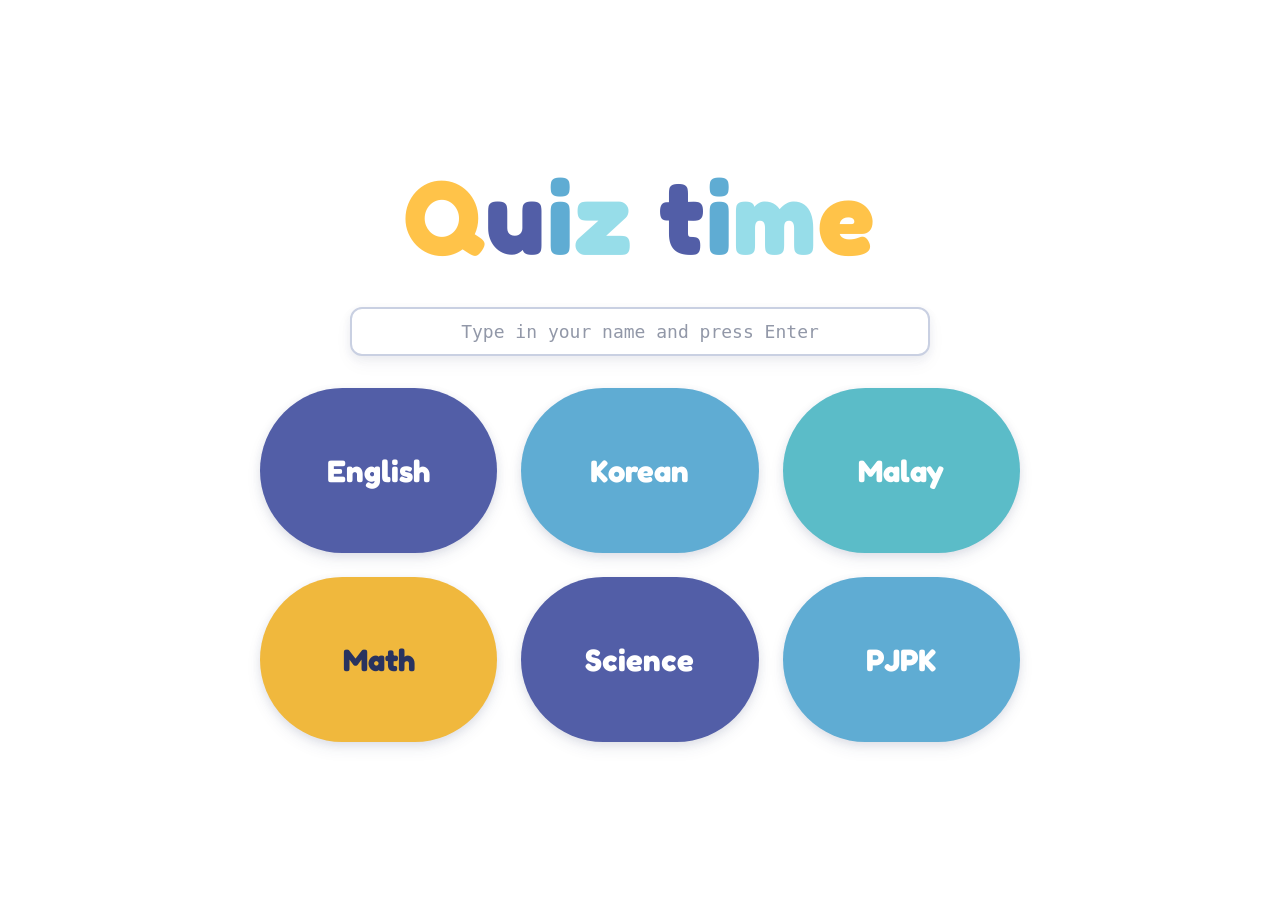
==== commit 89262cb6: "Normalize neutral soft drop shadows on interactive buttons" ====
--- a/index.html
+++ b/index.html
@@ -307,6 +307,36 @@
  box-shadow:0 1px 4px #29335f12!important;
 }
 @media(prefers-reduced-motion:reduce){#home .tile,.selectionscreen .level-button,.selectionscreen .version,.selectionscreen .back{transition:none}}
+
+/* Consistent soft pill buttons within the quiz, without changing answer feedback. */
+.quizscreen button.answer,.quizscreen button.pill,.quizscreen button.undo,.quizscreen .bookmarktools button{
+ border-radius:999px;
+ box-shadow:var(--soft-elevation);
+ transition:transform .16s ease,box-shadow .16s ease,filter .16s ease;
+}
+.quizscreen button.answer{border:2px solid #dce7f4}
+.quizscreen button.answer:hover:not(:disabled),.quizscreen button.pill:hover:not(:disabled),.quizscreen button.undo:hover:not(:disabled),.quizscreen .bookmarktools button:hover:not(:disabled){
+ transform:translateY(-2px);
+ filter:brightness(1.025);
+}
+.quizscreen button.answer:active:not(:disabled),.quizscreen button.pill:active:not(:disabled),.quizscreen button.undo:active:not(:disabled),.quizscreen .bookmarktools button:active:not(:disabled){
+ transform:translateY(1px);
+ box-shadow:var(--soft-pressed);
+}
+.quizscreen button.answer.selected{box-shadow:0 0 0 2px #525ea72e,var(--soft-elevation)}
+.quizscreen button.answer:disabled,.quizscreen button.pill:disabled{cursor:default}
+@media(prefers-reduced-motion:reduce){.quizscreen button.answer,.quizscreen button.pill,.quizscreen button.undo,.quizscreen .bookmarktools button{transition:none}}
+
+/* One neutral, soft drop shadow for every interactive button, including states. */
+:root{--button-shadow:0 3px 8px rgba(41,51,95,.10),0 7px 16px rgba(41,51,95,.07);--button-shadow-pressed:0 1px 4px rgba(41,51,95,.09)}
+#home button:not(:disabled),.selectionscreen button:not(:disabled),.quizscreen button:not(:disabled),.resultscreen button:not(:disabled){
+ box-shadow:var(--button-shadow)!important;
+}
+#home button:not(:disabled):active,.selectionscreen button:not(:disabled):active,.quizscreen button:not(:disabled):active,.resultscreen button:not(:disabled):active{
+ box-shadow:var(--button-shadow-pressed)!important;
+}
+.quizscreen .answer.selected{outline:2px solid var(--purple);outline-offset:0}
+.quizscreen .flip-timer button,.quizscreen .flip-timer .flip-digit{box-shadow:none!important}
 </style></head><body>
 <main id="home" class="screen"><h1 class="rainbow" data-rainbow="Quiz time">Quiz time</h1><input id="studentName" class="student-name" maxlength="40" placeholder="Type in your name and press Enter" aria-label="Student name" onkeydown="if(event.key==='Enter'){this.blur();saveStudentName()}" onchange="saveStudentName()"><div class="tilegrid" id="subjects"></div></main>
 <section id="selection" class="screen selectionscreen hidden"><button class="back" id="selectionBack" onclick="selectionBack()">Back</button><button class="back selection-home" onclick="home()">Home</button><h1 class="rainbow" id="subjectTitle"></h1><div class="versionlist" id="versions"></div><div id="subjectHighlights" class="highlights hidden"></div></section>
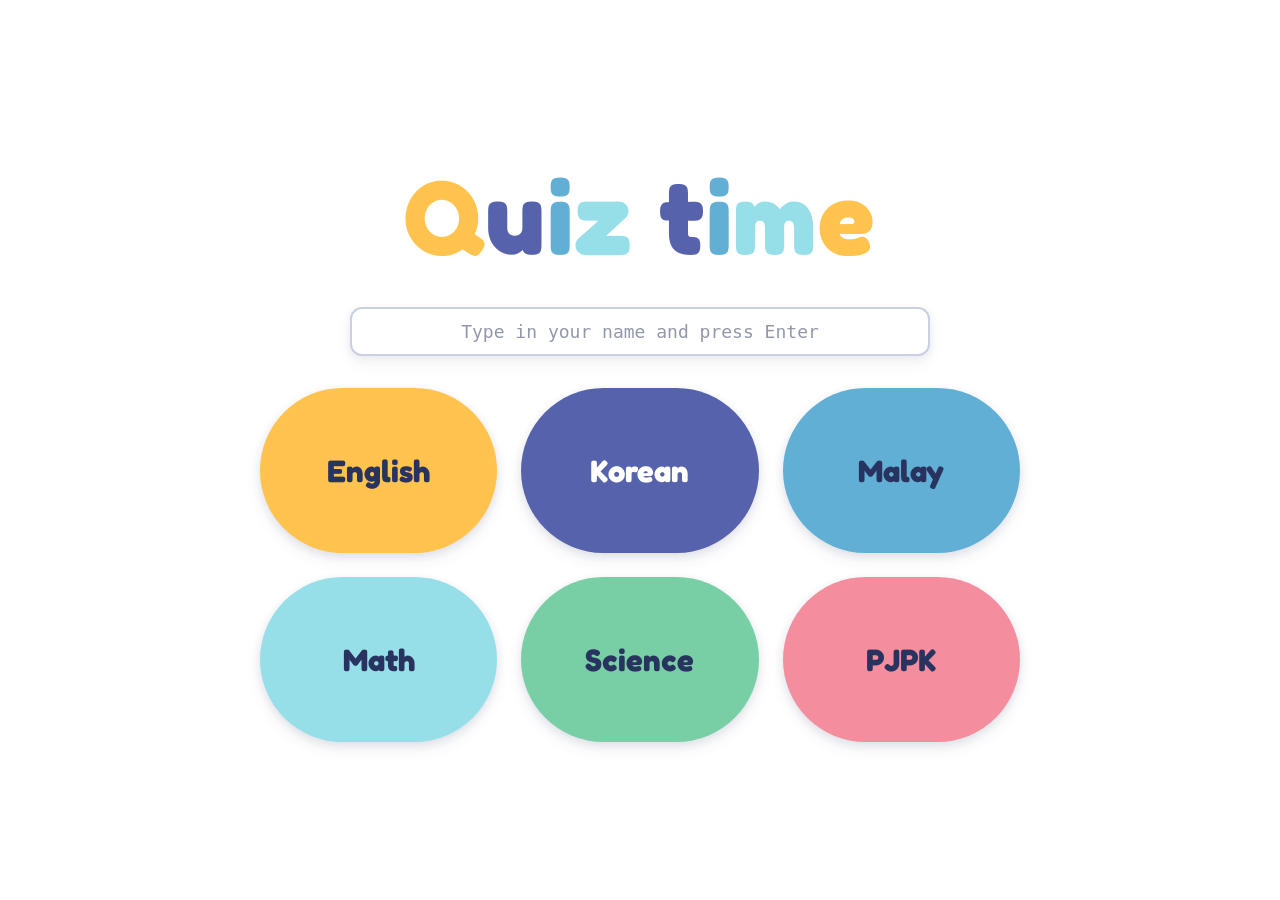
==== commit 42058b2e: "Apply balanced six-color theme throughout quiz pages without changing layout or shadows" ====
--- a/index.html
+++ b/index.html
@@ -337,15 +337,74 @@
 }
 .quizscreen .answer.selected{outline:2px solid var(--purple);outline-offset:0}
 .quizscreen .flip-timer button,.quizscreen .flip-timer .flip-digit{box-shadow:none!important}
+
+/* Feedback occupies its own comfortable row; navigation hint sits below the card. */
+.quizscreen .answer-feedback{width:100%;margin-top:6px;padding:16px 20px;border-radius:20px;background:#f6f9fe;border:1px solid #e1eaf6}
+.quizscreen .answer-feedback.hidden{display:none!important}
+.quizscreen .answer-feedback .inline-feedback{display:flex;align-items:flex-start;gap:12px;margin:0;font-size:clamp(16px,2vw,19px);line-height:1.5;white-space:normal;width:100%;font-weight:600}
+.quizscreen .answer-feedback .feedback-symbol{flex:none;font-size:24px;line-height:1.2}
+.quizscreen .answer-feedback .feedback-explanation{min-width:0;overflow-wrap:anywhere}
+.quizscreen>.helper{margin:16px auto 10px;text-align:center;line-height:1.5}
+.quizscreen>.topbar>.subjectstack>.subjectpill{box-shadow:var(--button-shadow)!important}
+.quizscreen #bookmarkList button:not(:disabled),.quizscreen #bookmarkList button:not(:disabled):active{box-shadow:none!important}
+
+/* Match feedback text and check/cross to the result. */
+.quizscreen .answer-feedback .feedback-correct{color:#198754}
+.quizscreen .answer-feedback .feedback-wrong{color:#cf3345}
+
+/* Six-colour site palette: colour-only overrides; preserve layout, shape and shadows. */
+:root{--yellow:#FFC34E;--purple:#5663AC;--blue:#62AFD5;--aqua:#96DFE9;--pink:#F48E9F;--mint:#79CFA5}
+.rainbow span:nth-child(6n+1){color:#FFC34E}
+.rainbow span:nth-child(6n+2){color:#5663AC}
+.rainbow span:nth-child(6n+3){color:#62AFD5}
+.rainbow span:nth-child(6n+4){color:#96DFE9}
+.rainbow span:nth-child(6n+5){color:#79CFA5}
+.rainbow span:nth-child(6n){color:#F48E9F}
+#home .tile:nth-child(6n+1){background:#FFC34E;color:#29335f}
+#home .tile:nth-child(6n+2){background:#5663AC;color:#fff}
+#home .tile:nth-child(6n+3){background:#62AFD5;color:#29335f}
+#home .tile:nth-child(6n+4){background:#96DFE9;color:#29335f}
+#home .tile:nth-child(6n+5){background:#79CFA5;color:#29335f}
+#home .tile:nth-child(6n){background:#F48E9F;color:#29335f}
+.selectionscreen .level-button:nth-child(6n+1),.selectionscreen .version:nth-child(6n+1){background:#FFC34E;color:#29335f}
+.selectionscreen .level-button:nth-child(6n+2),.selectionscreen .version:nth-child(6n+2){background:#5663AC;color:#fff}
+.selectionscreen .level-button:nth-child(6n+3),.selectionscreen .version:nth-child(6n+3){background:#62AFD5;color:#29335f}
+.selectionscreen .level-button:nth-child(6n+4),.selectionscreen .version:nth-child(6n+4){background:#96DFE9;color:#29335f}
+.selectionscreen .level-button:nth-child(6n+5),.selectionscreen .version:nth-child(6n+5){background:#79CFA5;color:#29335f}
+.selectionscreen .level-button:nth-child(6n),.selectionscreen .version:nth-child(6n){background:#F48E9F;color:#29335f}
+.selectionscreen .back:not(.selection-home){background:#62AFD5!important;color:#29335f!important}
+.selectionscreen .selection-home{background:#FFC34E!important;color:#29335f!important}
+.quizscreen .subjectpill{background:#5663AC;color:#fff}
+.quizscreen .exitpill{background:#62AFD5;color:#29335f}
+.quizscreen #resumeButton{background:#79CFA5;color:#29335f}
+.quizscreen #nextButton{background:#FFC34E;color:#29335f}
+.quizscreen .progressfill{background:linear-gradient(90deg,#62AFD5,#79CFA5)}
+.quizscreen .number{background:#5663AC;color:#fff}
+.quizscreen .answer .letter{background:#96DFE9;color:#29335f}
+.quizscreen .answer.selected{border-color:#5663AC;background:#eef0fa}
+.quizscreen .answer-feedback{background:#f2faf9;border-color:#cdebe0}
+.quizscreen .bookmark-list-button{background:#F48E9F;color:#29335f}
+.resultscreen{background:linear-gradient(145deg,#96DFE9,#62AFD5 62%,#F48E9F)}
+.resultscreen .resultpanel h2{color:#5663AC}
+.resultscreen .resultscore{color:#F48E9F}
+.resultscreen .resultscore .slash{color:#5663AC}
+.resultscreen .resultbutton:nth-of-type(1){background:#5663AC;color:#fff}
+.resultscreen .resultbutton:nth-of-type(2){background:#79CFA5;color:#29335f}
+.resultscreen .resultbutton:nth-of-type(3){background:#62AFD5;color:#29335f}
+.highlights .knowledge-label{background:#eaf0fc;color:#5663AC}
+.highlights .knowledge-fill{background:linear-gradient(90deg,#F48E9F,#FFC34E,#79CFA5)}
+.highlights .highlights-progress-fill.high{background:#79CFA5}
+.highlights .highlights-progress-fill.medium{background:#FFC34E}
+.highlights .highlights-progress-fill.low{background:#F48E9F}
 </style></head><body>
 <main id="home" class="screen"><h1 class="rainbow" data-rainbow="Quiz time">Quiz time</h1><input id="studentName" class="student-name" maxlength="40" placeholder="Type in your name and press Enter" aria-label="Student name" onkeydown="if(event.key==='Enter'){this.blur();saveStudentName()}" onchange="saveStudentName()"><div class="tilegrid" id="subjects"></div></main>
 <section id="selection" class="screen selectionscreen hidden"><button class="back" id="selectionBack" onclick="selectionBack()">Back</button><button class="back selection-home" onclick="home()">Home</button><h1 class="rainbow" id="subjectTitle"></h1><div class="versionlist" id="versions"></div><div id="subjectHighlights" class="highlights hidden"></div></section>
-<section id="quiz" class="screen quizscreen hidden"><div class="topbar"><div class="subjectstack"><div class="subjectpill" id="quizSubject"></div></div><div class="timer flip-timer" id="timer" role="timer" aria-label="Time remaining"><div class="flip-unit"><div class="flip-digits"><span class="flip-digit" data-clock="h1">0</span><span class="flip-digit" data-clock="h2">1</span></div><span class="flip-label">HR</span></div><span class="flip-colon">:</span><div class="flip-unit"><div class="flip-digits"><span class="flip-digit" data-clock="m1">3</span><span class="flip-digit" data-clock="m2">0</span></div><span class="flip-label">MIN</span></div><span class="flip-colon">:</span><div class="flip-unit"><div class="flip-digits"><span class="flip-digit" data-clock="s1">0</span><span class="flip-digit" data-clock="s2">0</span></div><span class="flip-label">SEC</span></div></div><div class="quizactions"><button class="pill exitpill" onclick="exitQuiz()">Exit</button><button class="pill hidden" id="resumeButton" onclick="resumeQuiz()">Resume</button><button class="pill" id="nextButton" onclick="advance()" disabled>Next ❯</button></div></div><div class="questionmeta"><div class="questioncount questioncount-above" id="questioncount">Question 1 out of 30</div><div class="bookmarktools"><button id="bookmarkListButton" class="bookmark-list-button hidden" onclick="toggleBookmarkList()" aria-label="Bookmarked questions">▤</button><label class="bookmarklabel"><input type="checkbox" id="bookmarkCheck" onchange="toggleBookmark(this.checked)">Bookmark</label><div id="bookmarkList" class="bookmark-list hidden"></div></div></div><div class="questioncard"><div class="questionheading"><div class="number" id="number">1</div><h2 class="questiontitle" id="questionTitle"></h2><div id="questionTranslation" class="question-translation hidden" lang="en"></div></div><p class="prompt" id="prompt"></p><div class="answers" id="answers"></div><p class="helper">Select your answer, then press Next.</p></div></section>
+<section id="quiz" class="screen quizscreen hidden"><div class="topbar"><div class="subjectstack"><div class="subjectpill" id="quizSubject"></div></div><div class="timer flip-timer" id="timer" role="timer" aria-label="Time remaining"><div class="flip-unit"><div class="flip-digits"><span class="flip-digit" data-clock="h1">0</span><span class="flip-digit" data-clock="h2">1</span></div><span class="flip-label">HR</span></div><span class="flip-colon">:</span><div class="flip-unit"><div class="flip-digits"><span class="flip-digit" data-clock="m1">3</span><span class="flip-digit" data-clock="m2">0</span></div><span class="flip-label">MIN</span></div><span class="flip-colon">:</span><div class="flip-unit"><div class="flip-digits"><span class="flip-digit" data-clock="s1">0</span><span class="flip-digit" data-clock="s2">0</span></div><span class="flip-label">SEC</span></div></div><div class="quizactions"><button class="pill exitpill" onclick="exitQuiz()">Exit</button><button class="pill hidden" id="resumeButton" onclick="resumeQuiz()">Resume</button><button class="pill" id="nextButton" onclick="advance()" disabled>Next ❯</button></div></div><div class="questionmeta"><div class="questioncount questioncount-above" id="questioncount">Question 1 out of 30</div><div class="bookmarktools"><button id="bookmarkListButton" class="bookmark-list-button hidden" onclick="toggleBookmarkList()" aria-label="Bookmarked questions">▤</button><label class="bookmarklabel"><input type="checkbox" id="bookmarkCheck" onchange="toggleBookmark(this.checked)">Bookmark</label><div id="bookmarkList" class="bookmark-list hidden"></div></div></div><div class="questioncard"><div class="questionheading"><div class="number" id="number">1</div><h2 class="questiontitle" id="questionTitle"></h2><div id="questionTranslation" class="question-translation hidden" lang="en"></div></div><p class="prompt" id="prompt"></p><div class="answers" id="answers"></div><div id="answerFeedback" class="answer-feedback hidden" role="status"></div></div><p class="helper">Select your answer, then press Next.</p></section>
 
 <section id="results" class="screen resultscreen hidden"><div class="resultpanel"><img id="resultIsaac" class="result-isaac" alt="Isaac reaction" src="Isaac middle score.png"><h2>Quiz Complete!</h2><div class="resultlabel">Your Score</div><div class="resultscore"><span id="score">0</span><span class="slash"> / </span><span id="total">5</span></div><button class="resultbutton" onclick="restart()">⟳ &nbsp; Try Again</button><button class="resultbutton" onclick="home()">⌂ &nbsp; Back to Home</button><button class="resultbutton" onclick="downloadScore()">↧ &nbsp; Download Score</button></div></section><div id="timeWarning" class="time-warning hidden" role="alertdialog" aria-modal="true" aria-labelledby="timeWarningTitle"><div class="time-warning-card"><img src="images/Isaac time out.png" alt="Isaac worried about time"><h2 id="timeWarningTitle">Only 5 minutes left!</h2><p>Hurry! Finish your remaining questions before time runs out.</p><button class="resultbutton" onclick="dismissTimeWarning()">Continue Quiz</button></div></div>
 <script src="js/exercises.js"></script>
 <script>
-const names=['English','Korean','Malay','Math','Science','PJPK'];const colors=['#FFC349','#525EA7','#5FACD3','#97DDE9'];const $=id=>document.getElementById(id);let subject='',version=1,questions=[],index=0,selected=-1,score=0,time=900,timerHandle=null,answered=false,wrongQuestions=[],timeWarningShown=false;const sample={"English":[],"Korean":[["Which vowel represents the sound 'a' as in 아?",["ㅏ","ㅓ","ㅗ","ㅜ"],0,"ㅏ combines with ㅇ to make 아."],["Which vowel represents 'o' as in 오?",["ㅗ","ㅜ","ㅓ","ㅣ"],0,"ㅗ is the vowel in 오."],["Which consonant begins 나?",["ㄴ","ㄷ","ㅁ","ㅂ"],0,"나 begins with ㄴ."],["Which syllable is made from ㅁ + ㅏ?",["마","나","바","다"],0,"ㅁ plus ㅏ forms 마."],["Which syllable is made from ㄱ + ㅜ?",["구","고","가","기"],0,"ㄱ plus ㅜ forms 구."],["Which word means 'mother'?",["엄마","아빠","언니","할아버지"],0,"엄마 means mother."],["Which word means 'father'?",["아빠","엄마","누나","할머니"],0,"아빠 means father."],["Which word means 'grandmother'?",["할머니","할아버지","오빠","동생"],0,"할머니 means grandmother."],["우리 ___은 네 명이에요.",["가족","학교","책상","가방"],0,"가족 means family."],["Which sentence asks 'What is your name?'",["이름이 뭐예요?","어디에 있어요?","몇 개예요?","뭐 해요?"],0,"이름이 뭐예요? asks someone's name politely."],["Which sentence means 'My name is Mina'?",["제 이름은 미나예요.","미나는 어디예요?","미나가 없어요.","이것은 미나예요?"],0,"제 이름은 미나예요 means My name is Mina."],["Which word means 'younger sibling'?",["동생","부모님","할머니","아버지"],0,"동생 means a younger sibling."],["Which word means 'inside'?",["안","밖","위","옆"],0,"안 means inside."],["Which word means 'under/below'?",["아래","위","앞","뒤"],0,"아래 means below or under."],["Which word means 'next to/beside'?",["옆","안","밖","뒤"],0,"옆 means beside."],["책이 책상 ___에 있어요.",["위","아래","밖","뒤"],0,"책상 위에 means on top of the desk."],["Which question asks 'Where is the bag?'",["가방이 어디에 있어요?","가방이 몇 개예요?","가방이 누구예요?","가방이 뭐 해요?"],0,"어디에 있어요? asks where something is."],["Which answer means 'It is under the chair'?",["의자 아래에 있어요.","의자 위에 있어요.","의자 옆에 있어요.","의자 앞에 있어요."],0,"아래에 있어요 means it is underneath."],["Which word means 'school'?",["학교","병원","공원","시장"],0,"학교 means school."],["Which word means 'hospital'?",["병원","학교","도서관","공원"],0,"병원 means hospital."],["Which word means 'library'?",["도서관","식당","시장","집"],0,"도서관 means library."],["책을 빌리러 ___에 가요.",["도서관","병원","운동장","식당"],0,"You borrow books from a library, 도서관."],["Which question means 'Where are you going?'",["어디에 가요?","뭐 먹어요?","몇 살이에요?","누구예요?"],0,"어디에 가요? asks where someone is going."],["Which word means 'to eat'?",["먹다","자다","읽다","걷다"],0,"먹다 means to eat."],["Which word means 'to read'?",["읽다","쓰다","보다","자다"],0,"읽다 means to read."],["저는 물을 ___.",["마셔요","먹어요","자요","읽어요"],0,"마셔요 means drink; 물을 마셔요 means drink water."],["Which word means 'three' in native Korean counting?",["셋","둘","넷","다섯"],0,"셋 is native Korean for three."],["Which word means 'seven' in Sino-Korean counting?",["칠","육","팔","구"],0,"칠 is seven in Sino-Korean."],["How do you say 'two apples' using the native Korean counter?",["사과 두 개","사과 이 개","사과 두 명","사과 둘 살"],0,"Use 두 before the counter 개 for two objects."],["저는 아홉 ___이에요.",["살","개","명","권"],0,"살 is the age counter used with native Korean numbers."]],"Malay":[],"Math":[],"Science":[["Which tool measures the volume of a liquid?",["Measuring cylinder","Thermometer","Ruler","Weighing scale"],0,"A measuring cylinder measures liquid volume in millilitres."],["What should you do before starting a science investigation?",["Read instructions carefully","Taste the materials","Run around the room","Mix all chemicals"],0,"Read and follow instructions before using equipment."],["A prediction in an investigation is…",["An expected outcome based on evidence","A measurement tool","A final result already proved","A safety sign"],0,"A prediction states what you think will happen before testing."],["Which action is safe in the science room?",["Tell the teacher about broken glass","Touch unknown liquids","Smell chemicals closely","Eat during an experiment"],0,"Report broken glass and let the teacher handle it."],["Which teeth are mainly used to cut food?",["Incisors","Molars","Premolars","Wisdom teeth"],0,"Incisors are the front teeth used for biting and cutting."],["Which teeth mainly grind food?",["Molars","Incisors","Canines","Milk teeth"],0,"Molars have broad surfaces that crush and grind food."],["What is the correct order of the first three digestive organs food passes through?",["Mouth → oesophagus → stomach","Stomach → mouth → intestine","Mouth → stomach → oesophagus","Oesophagus → mouth → stomach"],0,"Food moves from the mouth through the oesophagus to the stomach."],["Where are most nutrients absorbed into the blood?",["Small intestine","Mouth","Oesophagus","Large intestine"],0,"The small intestine absorbs most digested nutrients."],["Which animal is a herbivore?",["Cow","Tiger","Eagle","Shark"],0,"Cows eat plants, so they are herbivores."],["Which animal is an omnivore?",["Chicken","Cow","Lion","Rabbit"],0,"Chickens eat both plant and animal matter."],["Why do carnivores often have sharp canine teeth?",["To tear meat","To grind grass","To suck nectar","To crush seeds only"],0,"Sharp canines help carnivores grip and tear flesh."],["Which animal's teeth are best suited for grinding plants?",["Goat","Tiger","Crocodile","Eagle"],0,"Goats have broad grinding teeth for plant food."],["Which plant can reproduce using a stem cutting?",["Rose","Mango from seed","Fern from spores","Moss from spores"],0,"Roses can grow from planted stem cuttings."],["Which plant commonly reproduces using spores?",["Fern","Mango tree","Sunflower","Papaya tree"],0,"Ferns reproduce by spores rather than seeds."],["Which part of a flowering plant can develop into a fruit after fertilisation?",["Ovary","Root","Leaf","Stem"],0,"The flower's ovary develops into a fruit."],["A square has sides of 4 cm. What is its area?",["16 cm²","8 cm²","12 cm²","20 cm²"],0,"Area of a square is side × side: 4 × 4 = 16 cm²."],["A rectangle is 6 cm long and 3 cm wide. What is its area?",["18 cm²","9 cm²","18 cm","36 cm²"],0,"Area = length × width = 6 × 3 = 18 cm²."],["A measuring cylinder reads 35 mL. After a stone is fully submerged it reads 47 mL. What is the stone's volume?",["12 cm³","47 cm³","35 cm³","82 cm³"],0,"Displaced water = 47 − 35 = 12 mL, equal to 12 cm³."],["Which unit is suitable for the volume of water in a cup?",["Millilitres","Centimetres","Grams","Degrees Celsius"],0,"Liquid volume can be measured in millilitres (mL)."],["A wooden block floats on water. What can you conclude?",["It is less dense than water","It has no mass","It is heavier than every stone","It has no volume"],0,"An object less dense than water floats."],["Which object is most likely to sink in plain water?",["Steel nail","Cork","Dry leaf","Empty sealed plastic bottle"],0,"A steel nail is denser than water and sinks."],["Why does oil form a layer above water?",["Oil is less dense and does not mix with water","Oil has no mass","Water turns into oil","Oil is always hotter"],0,"Oil is generally less dense than water and does not mix with it."],["Which substance is usually acidic?",["Lemon juice","Soap solution","Baking soda solution","Toothpaste"],0,"Lemon juice contains citric acid."],["What colour does blue litmus paper turn in an acid?",["Red","Blue","Green","Yellow"],0,"Acids turn blue litmus paper red."],["What happens to red litmus paper in an alkaline solution?",["It turns blue","It turns redder","It turns black","It disappears"],0,"Alkalis turn red litmus paper blue."],["Which planet is closest to the Sun?",["Mercury","Venus","Earth","Mars"],0,"Mercury is the closest planet to the Sun."],["Which is the correct order of these planets moving away from the Sun?",["Earth → Mars → Jupiter","Jupiter → Earth → Mars","Mars → Jupiter → Earth","Earth → Jupiter → Mars"],0,"Earth is followed by Mars and then Jupiter."],["Why does the Sun appear much larger than other stars in the sky?",["It is much closer to Earth","It is the only star","Other stars are planets","It has no light"],0,"The Sun is our nearest star, so it appears much larger."],["What is the main purpose of a fixed pulley?",["Change the direction of a pulling force","Make an object weightless","Create energy","Measure temperature"],0,"A fixed pulley changes the direction of the force used to lift a load."],["A flag is raised using a rope over a wheel. Which simple machine is being used?",["Pulley","Wedge","Screw","Inclined plane"],0,"A flagpole commonly uses a pulley to raise and lower the flag."]],"PJPK":[]};
+const names=['English','Korean','Malay','Math','Science','PJPK'];const colors=['#FFC34E','#5663AC','#62AFD5','#96DFE9','#79CFA5','#F48E9F'];const $=id=>document.getElementById(id);let subject='',version=1,questions=[],index=0,selected=-1,score=0,time=900,timerHandle=null,answered=false,wrongQuestions=[],timeWarningShown=false;const sample={"English":[],"Korean":[["Which vowel represents the sound 'a' as in 아?",["ㅏ","ㅓ","ㅗ","ㅜ"],0,"ㅏ combines with ㅇ to make 아."],["Which vowel represents 'o' as in 오?",["ㅗ","ㅜ","ㅓ","ㅣ"],0,"ㅗ is the vowel in 오."],["Which consonant begins 나?",["ㄴ","ㄷ","ㅁ","ㅂ"],0,"나 begins with ㄴ."],["Which syllable is made from ㅁ + ㅏ?",["마","나","바","다"],0,"ㅁ plus ㅏ forms 마."],["Which syllable is made from ㄱ + ㅜ?",["구","고","가","기"],0,"ㄱ plus ㅜ forms 구."],["Which word means 'mother'?",["엄마","아빠","언니","할아버지"],0,"엄마 means mother."],["Which word means 'father'?",["아빠","엄마","누나","할머니"],0,"아빠 means father."],["Which word means 'grandmother'?",["할머니","할아버지","오빠","동생"],0,"할머니 means grandmother."],["우리 ___은 네 명이에요.",["가족","학교","책상","가방"],0,"가족 means family."],["Which sentence asks 'What is your name?'",["이름이 뭐예요?","어디에 있어요?","몇 개예요?","뭐 해요?"],0,"이름이 뭐예요? asks someone's name politely."],["Which sentence means 'My name is Mina'?",["제 이름은 미나예요.","미나는 어디예요?","미나가 없어요.","이것은 미나예요?"],0,"제 이름은 미나예요 means My name is Mina."],["Which word means 'younger sibling'?",["동생","부모님","할머니","아버지"],0,"동생 means a younger sibling."],["Which word means 'inside'?",["안","밖","위","옆"],0,"안 means inside."],["Which word means 'under/below'?",["아래","위","앞","뒤"],0,"아래 means below or under."],["Which word means 'next to/beside'?",["옆","안","밖","뒤"],0,"옆 means beside."],["책이 책상 ___에 있어요.",["위","아래","밖","뒤"],0,"책상 위에 means on top of the desk."],["Which question asks 'Where is the bag?'",["가방이 어디에 있어요?","가방이 몇 개예요?","가방이 누구예요?","가방이 뭐 해요?"],0,"어디에 있어요? asks where something is."],["Which answer means 'It is under the chair'?",["의자 아래에 있어요.","의자 위에 있어요.","의자 옆에 있어요.","의자 앞에 있어요."],0,"아래에 있어요 means it is underneath."],["Which word means 'school'?",["학교","병원","공원","시장"],0,"학교 means school."],["Which word means 'hospital'?",["병원","학교","도서관","공원"],0,"병원 means hospital."],["Which word means 'library'?",["도서관","식당","시장","집"],0,"도서관 means library."],["책을 빌리러 ___에 가요.",["도서관","병원","운동장","식당"],0,"You borrow books from a library, 도서관."],["Which question means 'Where are you going?'",["어디에 가요?","뭐 먹어요?","몇 살이에요?","누구예요?"],0,"어디에 가요? asks where someone is going."],["Which word means 'to eat'?",["먹다","자다","읽다","걷다"],0,"먹다 means to eat."],["Which word means 'to read'?",["읽다","쓰다","보다","자다"],0,"읽다 means to read."],["저는 물을 ___.",["마셔요","먹어요","자요","읽어요"],0,"마셔요 means drink; 물을 마셔요 means drink water."],["Which word means 'three' in native Korean counting?",["셋","둘","넷","다섯"],0,"셋 is native Korean for three."],["Which word means 'seven' in Sino-Korean counting?",["칠","육","팔","구"],0,"칠 is seven in Sino-Korean."],["How do you say 'two apples' using the native Korean counter?",["사과 두 개","사과 이 개","사과 두 명","사과 둘 살"],0,"Use 두 before the counter 개 for two objects."],["저는 아홉 ___이에요.",["살","개","명","권"],0,"살 is the age counter used with native Korean numbers."]],"Malay":[],"Math":[],"Science":[["Which tool measures the volume of a liquid?",["Measuring cylinder","Thermometer","Ruler","Weighing scale"],0,"A measuring cylinder measures liquid volume in millilitres."],["What should you do before starting a science investigation?",["Read instructions carefully","Taste the materials","Run around the room","Mix all chemicals"],0,"Read and follow instructions before using equipment."],["A prediction in an investigation is…",["An expected outcome based on evidence","A measurement tool","A final result already proved","A safety sign"],0,"A prediction states what you think will happen before testing."],["Which action is safe in the science room?",["Tell the teacher about broken glass","Touch unknown liquids","Smell chemicals closely","Eat during an experiment"],0,"Report broken glass and let the teacher handle it."],["Which teeth are mainly used to cut food?",["Incisors","Molars","Premolars","Wisdom teeth"],0,"Incisors are the front teeth used for biting and cutting."],["Which teeth mainly grind food?",["Molars","Incisors","Canines","Milk teeth"],0,"Molars have broad surfaces that crush and grind food."],["What is the correct order of the first three digestive organs food passes through?",["Mouth → oesophagus → stomach","Stomach → mouth → intestine","Mouth → stomach → oesophagus","Oesophagus → mouth → stomach"],0,"Food moves from the mouth through the oesophagus to the stomach."],["Where are most nutrients absorbed into the blood?",["Small intestine","Mouth","Oesophagus","Large intestine"],0,"The small intestine absorbs most digested nutrients."],["Which animal is a herbivore?",["Cow","Tiger","Eagle","Shark"],0,"Cows eat plants, so they are herbivores."],["Which animal is an omnivore?",["Chicken","Cow","Lion","Rabbit"],0,"Chickens eat both plant and animal matter."],["Why do carnivores often have sharp canine teeth?",["To tear meat","To grind grass","To suck nectar","To crush seeds only"],0,"Sharp canines help carnivores grip and tear flesh."],["Which animal's teeth are best suited for grinding plants?",["Goat","Tiger","Crocodile","Eagle"],0,"Goats have broad grinding teeth for plant food."],["Which plant can reproduce using a stem cutting?",["Rose","Mango from seed","Fern from spores","Moss from spores"],0,"Roses can grow from planted stem cuttings."],["Which plant commonly reproduces using spores?",["Fern","Mango tree","Sunflower","Papaya tree"],0,"Ferns reproduce by spores rather than seeds."],["Which part of a flowering plant can develop into a fruit after fertilisation?",["Ovary","Root","Leaf","Stem"],0,"The flower's ovary develops into a fruit."],["A square has sides of 4 cm. What is its area?",["16 cm²","8 cm²","12 cm²","20 cm²"],0,"Area of a square is side × side: 4 × 4 = 16 cm²."],["A rectangle is 6 cm long and 3 cm wide. What is its area?",["18 cm²","9 cm²","18 cm","36 cm²"],0,"Area = length × width = 6 × 3 = 18 cm²."],["A measuring cylinder reads 35 mL. After a stone is fully submerged it reads 47 mL. What is the stone's volume?",["12 cm³","47 cm³","35 cm³","82 cm³"],0,"Displaced water = 47 − 35 = 12 mL, equal to 12 cm³."],["Which unit is suitable for the volume of water in a cup?",["Millilitres","Centimetres","Grams","Degrees Celsius"],0,"Liquid volume can be measured in millilitres (mL)."],["A wooden block floats on water. What can you conclude?",["It is less dense than water","It has no mass","It is heavier than every stone","It has no volume"],0,"An object less dense than water floats."],["Which object is most likely to sink in plain water?",["Steel nail","Cork","Dry leaf","Empty sealed plastic bottle"],0,"A steel nail is denser than water and sinks."],["Why does oil form a layer above water?",["Oil is less dense and does not mix with water","Oil has no mass","Water turns into oil","Oil is always hotter"],0,"Oil is generally less dense than water and does not mix with it."],["Which substance is usually acidic?",["Lemon juice","Soap solution","Baking soda solution","Toothpaste"],0,"Lemon juice contains citric acid."],["What colour does blue litmus paper turn in an acid?",["Red","Blue","Green","Yellow"],0,"Acids turn blue litmus paper red."],["What happens to red litmus paper in an alkaline solution?",["It turns blue","It turns redder","It turns black","It disappears"],0,"Alkalis turn red litmus paper blue."],["Which planet is closest to the Sun?",["Mercury","Venus","Earth","Mars"],0,"Mercury is the closest planet to the Sun."],["Which is the correct order of these planets moving away from the Sun?",["Earth → Mars → Jupiter","Jupiter → Earth → Mars","Mars → Jupiter → Earth","Earth → Jupiter → Mars"],0,"Earth is followed by Mars and then Jupiter."],["Why does the Sun appear much larger than other stars in the sky?",["It is much closer to Earth","It is the only star","Other stars are planets","It has no light"],0,"The Sun is our nearest star, so it appears much larger."],["What is the main purpose of a fixed pulley?",["Change the direction of a pulling force","Make an object weightless","Create energy","Measure temperature"],0,"A fixed pulley changes the direction of the force used to lift a load."],["A flag is raised using a rope over a wheel. Which simple machine is being used?",["Pulley","Wedge","Screw","Inclined plane"],0,"A flagpole commonly uses a pulley to raise and lower the flag."]],"PJPK":[]};
 
 const interactive={"Science":{"text":{"0":["What instrument measures the volume of a liquid?","measuring cylinder","A measuring cylinder measures liquid volume."],"4":["What are the front teeth used for cutting food called?","incisors","Incisors cut and bite food."],"9":["What do we call an animal that eats both plants and animals?","omnivore","An omnivore eats both plants and animals."],"15":["A square has sides of 4 cm. What is its area in cm²? Type the number.","16","4 × 4 = 16 cm²."],"17":["A stone raises water from 35 mL to 47 mL. What is its volume in cm³? Type the number.","12","47 − 35 = 12 cm³."],"25":["Which planet is closest to the Sun?","mercury","Mercury is the closest planet to the Sun."]},"tf":{"2":["A prediction describes what you expect to happen before testing.",true,"A prediction is made before an investigation."],"6":["Food travels from the stomach to the mouth through the oesophagus.",false,"Food travels from the mouth through the oesophagus to the stomach."],"12":["Ferns commonly reproduce using seeds.",false,"Ferns commonly reproduce using spores."],"19":["An object less dense than water usually floats in water.",true,"Objects less dense than water float."],"23":["Blue litmus paper turns red in an acidic solution.",true,"Acids turn blue litmus red."],"28":["A fixed pulley makes a load completely weightless.",false,"A fixed pulley changes the direction of the pulling force; it does not remove weight."]},"order":{"7":["Put these digestive organs in the order food passes through them.",["Mouth","Oesophagus","Stomach","Small intestine"],"Food travels through the mouth, oesophagus, stomach, then small intestine."],"14":["Put these stages of a flowering plant's life cycle in order.",["Seed","Seedling","Mature flowering plant","Fruit with seeds"],"A seed grows into a seedling, then a mature plant that produces fruit and seeds."],"26":["Arrange these planets from closest to farthest from the Sun.",["Mercury","Venus","Earth","Mars"],"The first four planets are Mercury, Venus, Earth and Mars."]},"match":{"11":["Match each animal to its eating habit.",[["Cow","Herbivore"],["Tiger","Carnivore"],["Chicken","Omnivore"]],"Cows eat plants, tigers eat animals, and chickens eat both."],"21":["Match each object to what it usually does in water.",[["Cork","Floats"],["Steel nail","Sinks"],["Cooking oil","Forms a top layer"]],"Cork floats, steel sinks, and oil floats as a separate layer."],"24":["Match each solution to its usual property.",[["Lemon juice","Acidic"],["Soap solution","Alkaline"],["Pure water","Neutral"]],"Lemon juice is acidic, soap solution is alkaline, and pure water is neutral."]}},"Korean":{"text":{"0":["Type the Korean vowel used in 아 (a).","ㅏ","ㅏ is the vowel in 아."],"3":["Combine ㅁ and ㅏ. Type the completed Korean syllable.","마","ㅁ + ㅏ = 마."],"5":["Type the Korean word for 'mother'.","엄마","엄마 means mother."],"8":["Complete the Korean sentence: 우리 ___은 네 명이에요. (There are four people in my family.)","가족","가족 means family."],"18":["Type the Korean word for 'school'.","학교","학교 means school."],"26":["Type the native Korean number for three.","셋","셋 means three in native Korean."]},"tf":{"1":["The Korean vowel ㅜ is pronounced 'u' as in 우.",true,"ㅜ is the vowel in 우."],"6":["아빠 means 'grandmother'.",false,"아빠 means father or dad."],"12":["The Korean location word 안 means 'inside'.",true,"안 means inside."],"16":["어디에 있어요? asks where something is.",true,"어디에 있어요? means 'Where is it?'"],"23":["먹다 means 'to sleep'.",false,"먹다 means 'to eat'; 자다 means 'to sleep'."],"28":["In 사과 두 개, the counter 개 is used for objects.",true,"개 is a general counter for objects."]},"order":{"10":["Arrange these words to say 'My name is Mina.'",["제","이름은","미나예요."],"제 이름은 미나예요 means 'My name is Mina.'"],"15":["Arrange these words to say 'The book is on the desk.'",["책이","책상","위에","있어요."],"책이 책상 위에 있어요 means 'The book is on the desk.'"],"25":["Arrange these words to say 'I drink water.'",["저는","물을","마셔요."],"저는 물을 마셔요 means 'I drink water.'"]},"match":{"7":["Match each family word to its meaning.",[["할머니","Grandmother"],["할아버지","Grandfather"],["동생","Younger sibling"]],"할머니 is grandmother, 할아버지 grandfather, and 동생 younger sibling."],"14":["Match each location word to its meaning.",[["위","Above"],["아래","Below"],["옆","Beside"]],"위 means above, 아래 below, and 옆 beside."],"20":["Match each place to its English meaning.",[["병원","Hospital"],["도서관","Library"],["시장","Market"]],"병원 is hospital, 도서관 library, and 시장 market."]}}};
 
@@ -488,7 +547,7 @@
 }
 function start(v){scoreAttemptRecorded=false;latestScoreKey='';timeWarningShown=false;dismissTimeWarning();version=v;index=0;resumeIndex=0;bookmarkView=false;bookmarks.clear();answerSnapshots={};$('bookmarkList').classList.add('hidden');score=0;wrongQuestions=[];questions=activeExerciseTopic?exerciseBank[subject][activeExerciseTopic].map(q=>({q:q[0],options:q[1],correct:q[2],explanation:q[3],type:'mc',translation:q[4]})):sample[subject].map((q,i)=>decorate({q:q[0],options:q[1],correct:q[2],explanation:q[3],type:'mc'},i));time=activeExerciseTopic?questions.length*60:questions.length*180;$('quizSubject').textContent=subject;show('quiz');if(!questions.length){$('number').textContent='';$('questionTitle').textContent='No questions added yet.';$('prompt').textContent='';$('answers').innerHTML='';$('questioncount').textContent='Question 0 out of 0';updateClock();clearInterval(timerHandle);return}render();clearInterval(timerHandle);timerHandle=setInterval(()=>{time--;updateClock();if(time>0&&time<=300&&!timeWarningShown){timeWarningShown=true;$('timeWarning').classList.remove('hidden')}if(time<=0)finish()},1000)}
 function updateClock(){const t=Math.max(0,time),h=Math.floor(t/3600),m=Math.floor((t%3600)/60),s=t%60;const digits=String(h).padStart(2,'0').slice(-2)+String(m).padStart(2,'0')+String(s).padStart(2,'0');const keys=['h1','h2','m1','m2','s1','s2'];keys.forEach((key,i)=>{const el=document.querySelector('[data-clock="'+key+'"]');if(el&&el.textContent!==digits[i])el.textContent=digits[i]});$('timer').setAttribute('aria-label','Time remaining '+h+' hours '+m+' minutes '+s+' seconds')}
-function render(){selected=-1;answered=false;orderChosen=[];$('nextButton').disabled=!bookmarks.has(index);updateBookmarkUI();let q=questions[index];$('questionTranslation').textContent='';$('questionTranslation').classList.add('hidden');$('number').textContent=index+1;$('questionTitle').textContent=q.q;$('prompt').textContent='';$('prompt').classList.toggle('quiz-picture',false);let a=$('answers');a.className='answers';if(answerSnapshots[index]){showAnswerTranslations(q);a.innerHTML=answerSnapshots[index].html;a.className=answerSnapshots[index].className;answered=true;$('nextButton').disabled=false;document.querySelector('.helper').textContent=bookmarkView?'Press Resume to return to your next unanswered question.':'Answer submitted. Press Next to continue.';updateClock();return}if(q.type==='mc'){a.innerHTML=q.options.map((o,i)=>'<button class="answer" onclick="selectAnswer('+i+')"><span class="letter">'+('ABCD'[i])+'</span><span>'+escapeHtml(o)+'</span></button>').join('')}else if(q.type==='tf'){a.innerHTML=['True','False'].map((v,i)=>'<button class="answer" onclick="selectAnswer('+i+')"><span class="letter">'+('AB'[i])+'</span><span>'+v+'</span></button>').join('')}else if(q.type==='text'){a.innerHTML='<input id="typedAnswer" class="typebox" type="text" autocomplete="off" autocapitalize="off" spellcheck="false" placeholder="Type your answer here" aria-label="Your answer" onkeydown="if(event.key===\'Enter\'){event.preventDefault();submitAnswer()}">'}else if(q.type==='order'){q.shuffled=q.steps.map((v,i)=>({v,k:(i*7+3)%q.steps.length})).sort((a,b)=>b.k-a.k).map(x=>x.v);if(q.shuffled.every((v,i)=>v===q.steps[i]))q.shuffled.reverse();paintSteps()}else if(q.type==='match'){let values=q.pairs.map(p=>p[1]).reverse();a.innerHTML='<div class="matching">'+q.pairs.map((p,i)=>'<label class="matchrow"><span>'+escapeHtml(p[0])+'</span><select onchange="checkMatches()" id="match'+i+'" aria-label="Match '+escapeHtml(p[0])+'"><option value="">Choose meaning</option>'+values.map(v=>'<option value="'+escapeHtml(v)+'">'+escapeHtml(v)+'</option>').join('')+'</select></label>').join('')+'</div>'}$('questioncount').textContent='Question '+(index+1)+' out of '+questions.length;document.querySelector('.helper').textContent=q.type==='order'?'Tap all steps in order to submit.':q.type==='match'?'Match every item to submit.':q.type==='text'?'Type your answer and press Enter to submit.':'Tap an answer to submit.';updateClock()}
+function render(){selected=-1;answered=false;orderChosen=[];$('nextButton').disabled=!bookmarks.has(index);updateBookmarkUI();let q=questions[index];$('questionTranslation').textContent='';$('questionTranslation').classList.add('hidden');$('number').textContent=index+1;$('questionTitle').textContent=q.q;$('prompt').textContent='';$('prompt').classList.toggle('quiz-picture',false);let a=$('answers');a.className='answers';$('answerFeedback').innerHTML='';$('answerFeedback').classList.add('hidden');if(answerSnapshots[index]){showAnswerTranslations(q);a.innerHTML=answerSnapshots[index].html;a.className=answerSnapshots[index].className;$('answerFeedback').innerHTML=answerSnapshots[index].feedback||'';$('answerFeedback').classList.toggle('hidden',!answerSnapshots[index].feedback);answered=true;$('nextButton').disabled=false;document.querySelector('.helper').textContent=bookmarkView?'Press Resume to return to your next unanswered question.':'Answer submitted. Press Next to continue.';updateClock();return}if(q.type==='mc'){a.innerHTML=q.options.map((o,i)=>'<button class="answer" onclick="selectAnswer('+i+')"><span class="letter">'+('ABCD'[i])+'</span><span>'+escapeHtml(o)+'</span></button>').join('')}else if(q.type==='tf'){a.innerHTML=['True','False'].map((v,i)=>'<button class="answer" onclick="selectAnswer('+i+')"><span class="letter">'+('AB'[i])+'</span><span>'+v+'</span></button>').join('')}else if(q.type==='text'){a.innerHTML='<input id="typedAnswer" class="typebox" type="text" autocomplete="off" autocapitalize="off" spellcheck="false" placeholder="Type your answer here" aria-label="Your answer" onkeydown="if(event.key===\'Enter\'){event.preventDefault();submitAnswer()}">'}else if(q.type==='order'){q.shuffled=q.steps.map((v,i)=>({v,k:(i*7+3)%q.steps.length})).sort((a,b)=>b.k-a.k).map(x=>x.v);if(q.shuffled.every((v,i)=>v===q.steps[i]))q.shuffled.reverse();paintSteps()}else if(q.type==='match'){let values=q.pairs.map(p=>p[1]).reverse();a.innerHTML='<div class="matching">'+q.pairs.map((p,i)=>'<label class="matchrow"><span>'+escapeHtml(p[0])+'</span><select onchange="checkMatches()" id="match'+i+'" aria-label="Match '+escapeHtml(p[0])+'"><option value="">Choose meaning</option>'+values.map(v=>'<option value="'+escapeHtml(v)+'">'+escapeHtml(v)+'</option>').join('')+'</select></label>').join('')+'</div>'}$('questioncount').textContent='Question '+(index+1)+' out of '+questions.length;document.querySelector('.helper').textContent=q.type==='order'?'Tap all steps in order to submit.':q.type==='match'?'Match every item to submit.':q.type==='text'?'Type your answer and press Enter to submit.':'Tap an answer to submit.';updateClock()}
 function selectAnswer(i){if(answered)return;selected=i;[...$('answers').querySelectorAll('.answer')].forEach((b,j)=>b.classList.toggle('selected',j===i));submitAnswer()}
 function checkMatches(){if(!answered&&questions[index].pairs.every((p,i)=>$('match'+i).value))submitAnswer()}
 function showAnswerTranslations(q){
@@ -525,18 +584,17 @@
  else if(q.type==='match'){answerBox=$('answers').querySelector('.matching');$('answers').querySelectorAll('select').forEach(x=>x.disabled=true)}
  if(answerBox){
   answerBox.classList.add(correct?'answer-correct':'answer-wrong');
-  let feedback=document.createElement('span');feedback.className='inline-feedback';feedback.setAttribute('role','status');
+  let feedback=document.createElement('span');feedback.className='inline-feedback '+(correct?'feedback-correct':'feedback-wrong');feedback.setAttribute('role','status');
   let symbol=document.createElement('span');symbol.className='feedback-symbol';symbol.textContent=correct?'✓':'✕';
   let explanation=document.createElement('span');explanation.className='feedback-explanation';explanation.textContent=q.explanation;
   feedback.append(symbol,explanation);
-  if(q.type==='text'){let wrap=document.createElement('div');wrap.className='typed-feedback-wrap';answerBox.parentNode.insertBefore(wrap,answerBox);wrap.append(answerBox,feedback)}
-  else answerBox.appendChild(feedback);
+  $('answerFeedback').appendChild(feedback);$('answerFeedback').classList.remove('hidden');
  }
  $('answers').querySelectorAll('button.answer').forEach(x=>x.disabled=true);
  $('answers').querySelectorAll('.undo').forEach(x=>x.disabled=true);
  $('answers').querySelectorAll('input').forEach(x=>x.readOnly=true);
  $('answers').querySelectorAll('select').forEach(x=>x.disabled=true);
- document.querySelector('.helper').textContent='Press Next to continue.';answerSnapshots[index]={html:$('answers').innerHTML,className:$('answers').className};
+ document.querySelector('.helper').textContent='Press Next to continue.';answerSnapshots[index]={html:$('answers').innerHTML,className:$('answers').className,feedback:$('answerFeedback').innerHTML};
 }
 function advance(){if(!answered&&!bookmarks.has(index))return;if(bookmarkView){resumeQuiz();return}index++;resumeIndex=index;if(index>=questions.length){const pending=questions.findIndex((q,i)=>!answerSnapshots[i]);if(pending>=0){index=pending;resumeIndex=index;render();return}finish();return}render()}
 function toggleBookmark(checked){if(checked)bookmarks.add(index);else bookmarks.delete(index);$('nextButton').disabled=!(answered||bookmarks.has(index));updateBookmarkUI()}
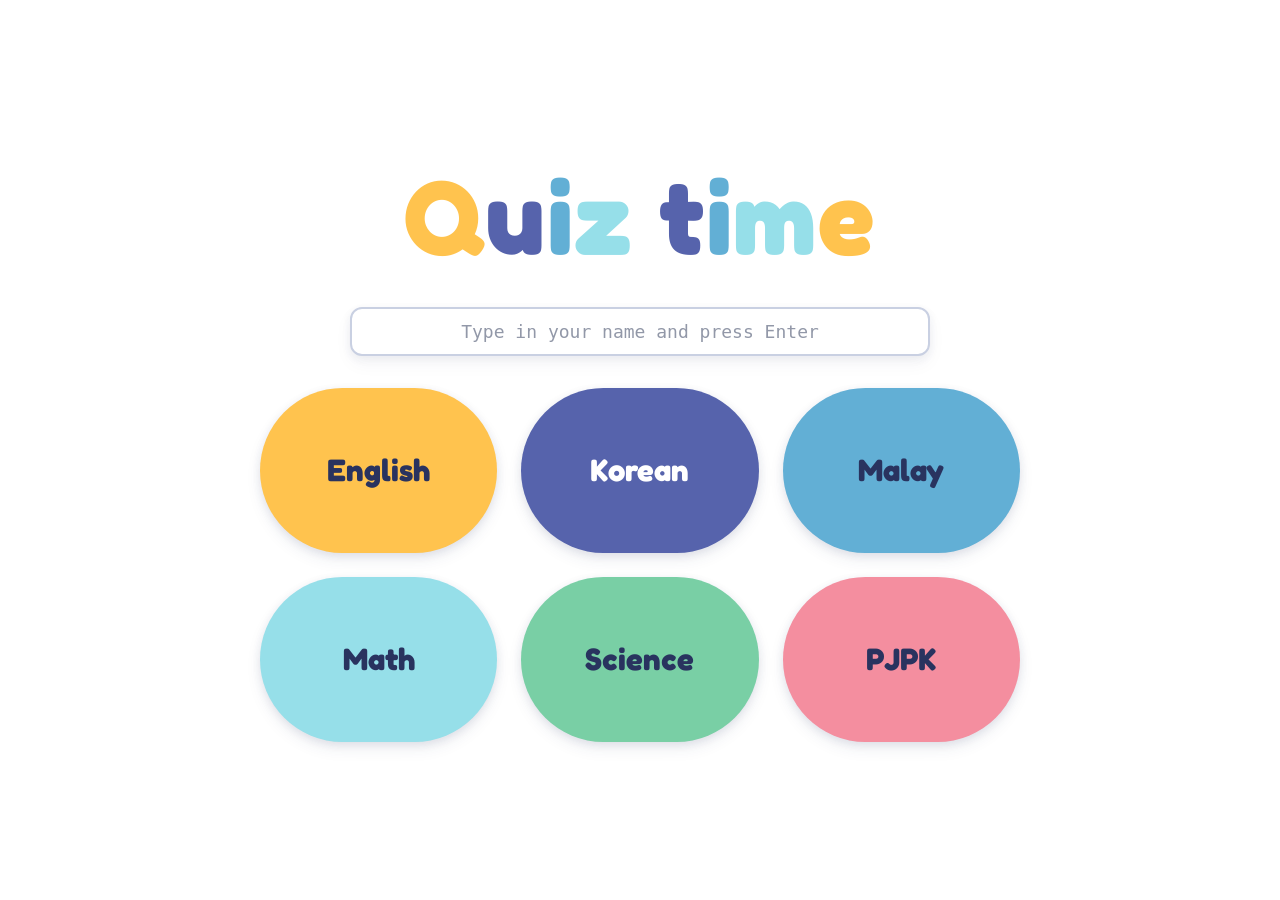
==== commit 7bb665d2: "Center and fit button labels on narrow mobile screens" ====
--- a/index.html
+++ b/index.html
@@ -396,6 +396,14 @@
 .highlights .highlights-progress-fill.high{background:#79CFA5}
 .highlights .highlights-progress-fill.medium{background:#FFC34E}
 .highlights .highlights-progress-fill.low{background:#F48E9F}
+
+/* Responsive centered button labels on mobile. */
+#home .tile,.selectionscreen .level-button,.selectionscreen .version,.selectionscreen .back,.quizscreen button,.resultscreen button{box-sizing:border-box;display:flex;align-items:center;justify-content:center;text-align:center;max-width:100%;min-width:0;white-space:normal;overflow-wrap:break-word}
+.selectionscreen .level-grid{grid-template-columns:repeat(auto-fit,minmax(min(100%,145px),1fr));gap:clamp(8px,2.5vw,14px)}
+.selectionscreen .level-button{width:100%;min-width:0;padding:clamp(10px,2.5vw,14px) clamp(12px,3vw,22px);font-size:clamp(13px,3.5vw,19px);line-height:1.3}
+.selectionscreen .version{line-height:1.3}
+#home .tile{font-size:clamp(17px,3vw,31px);line-height:1.25}
+@media(max-width:380px){.selectionscreen .level-grid{grid-template-columns:repeat(2,minmax(0,1fr))}.selectionscreen .level-button{font-size:clamp(12px,3.5vw,16px);padding:12px 8px}.selectionscreen .back{font-size:clamp(14px,4vw,18px);padding:10px 16px}}
 </style></head><body>
 <main id="home" class="screen"><h1 class="rainbow" data-rainbow="Quiz time">Quiz time</h1><input id="studentName" class="student-name" maxlength="40" placeholder="Type in your name and press Enter" aria-label="Student name" onkeydown="if(event.key==='Enter'){this.blur();saveStudentName()}" onchange="saveStudentName()"><div class="tilegrid" id="subjects"></div></main>
 <section id="selection" class="screen selectionscreen hidden"><button class="back" id="selectionBack" onclick="selectionBack()">Back</button><button class="back selection-home" onclick="home()">Home</button><h1 class="rainbow" id="subjectTitle"></h1><div class="versionlist" id="versions"></div><div id="subjectHighlights" class="highlights hidden"></div></section>
